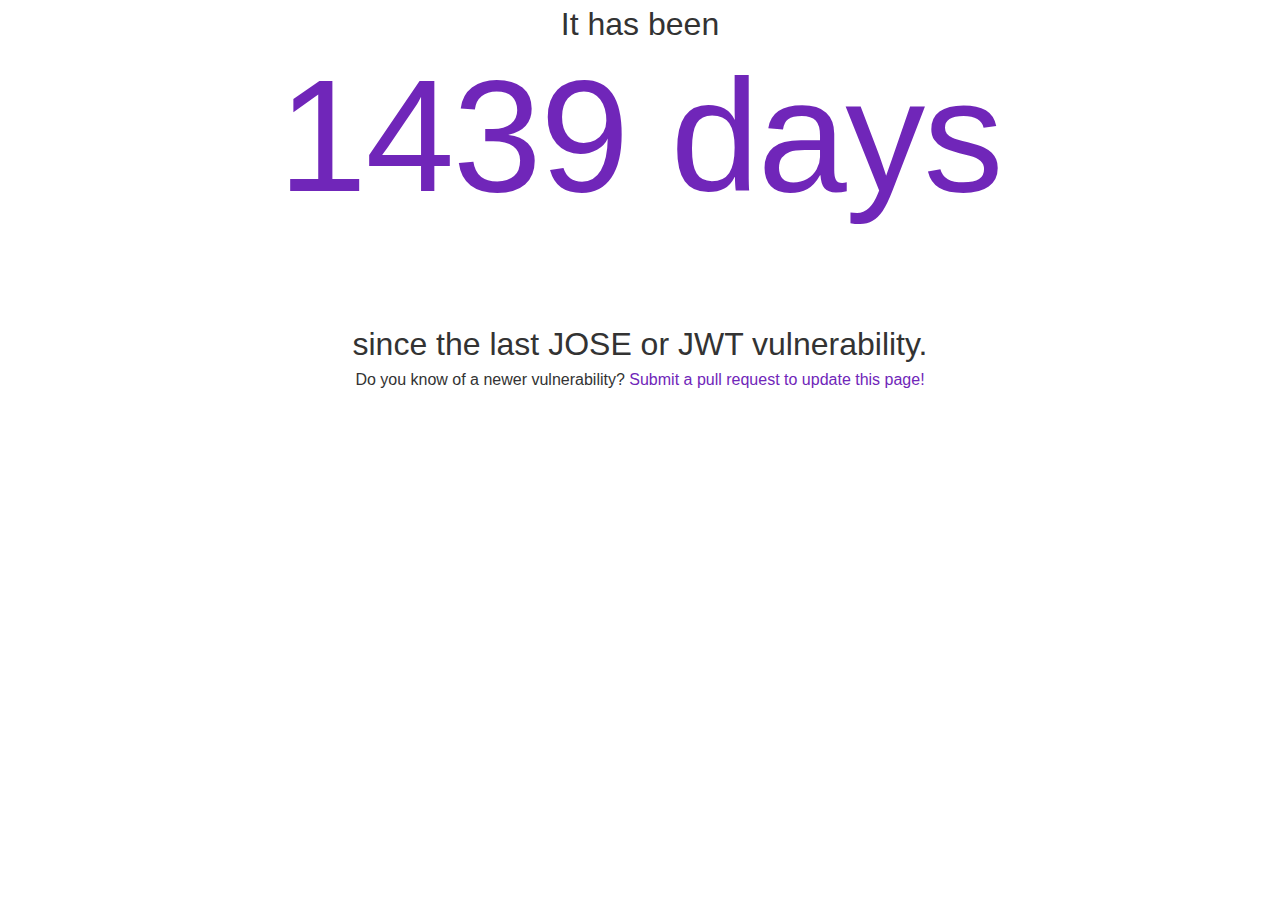
==== index.html @ fc971bac "publish: initial site design" ====
<!DOCTYPE html><html lang="en"><head><meta charSet="utf-8"/><meta http-equiv="x-ua-compatible" content="ie=edge"/><meta name="viewport" content="width=device-width, initial-scale=1, shrink-to-fit=no"/><meta name="generator" content="Gatsby 5.0.0"/><meta name="description" content="JOSE and JWT Vulnerability Tracker" data-gatsby-head="true"/><meta property="og:title" content="JWTF" data-gatsby-head="true"/><meta property="og:description" content="JOSE and JWT Vulnerability Tracker" data-gatsby-head="true"/><meta property="og:type" content="website" data-gatsby-head="true"/><meta name="twitter:card" content="summary" data-gatsby-head="true"/><meta name="twitter:creator" content="@bspk" data-gatsby-head="true"/><meta name="twitter:title" content="JWTF" data-gatsby-head="true"/><meta name="twitter:description" content="JOSE and JWT Vulnerability Tracker" data-gatsby-head="true"/><style data-href="/styles.3d28201ef94256a9821e.css" data-identity="gatsby-global-css">:root{--border-radius:4px;--color-text:#333;--color-primary:#7026b9;--color-code-bg:#fff4db;--color-code:#8a6534;--font-sans:-apple-system,BlinkMacSystemFont,"Segoe UI",Helvetica,Arial,sans-serif,"Apple Color Emoji","Segoe UI Emoji";--font-mono:SFMono-Regular,Menlo,Monaco,Consolas,"Liberation Mono","Courier New",monospace;--font-lg:18px;--font-md:16px;--font-sm:14px;--font-sx:12px;--line-height-loose:1.75;--line-height-normal:1.5;--line-height-dense:1.1;--space-1:4px;--space-2:8px;--space-3:16px;--space-4:24px;--space-5:32px;--space-6:64px;--size-content:54rem;--size-gutter:var(--space-5);--size-gap:var(--space-6)}html{-webkit-text-size-adjust:100%;box-sizing:border-box;font:sans-serif;font-size:2em;line-height:var(--line-height-normal);overflow-y:scroll}body{-moz-osx-font-smoothing:grayscale;-webkit-font-smoothing:antialiased;word-wrap:break-word;color:var(--color-text);font-family:sans-serif;font-family:var(--font-sans);font-weight:400;margin:0}a{background-color:transparent;color:var(--color-primary);font-weight:500;text-decoration:none;text-decoration-thickness:1.5px;text-underline-offset:2px}a:active,a:hover{outline-width:0;text-decoration:underline}abbr[title]{border-bottom:1px dotted rgba(0,0,0,.5);cursor:help;text-decoration:none}b,strong{font-weight:inherit;font-weight:bolder}dfn{font-style:italic}h1{font-size:5em;letter-spacing:-.01em;line-height:var(--line-height-dense);margin:0 0 3rem;padding:0}h1>b{color:var(--color-primary)}img{border-style:none;max-width:100%}code,kbd,pre,samp{font-family:var(--font-mono);font-size:1em;line-height:inherit}hr{background:rgba(0,0,0,.2);border:none;box-sizing:content-box;height:1px;margin-bottom:calc(var(--space-4) - 1px);margin-left:0;margin-right:0;margin-top:0;overflow:visible;padding:0}*,:after,:before{box-sizing:inherit}dd,dl,fieldset,figure,hgroup,img,ol,p,ul{margin:0;margin-bottom:var(--space-4);padding:0}ol,ul{list-style-image:none;list-style-position:outside;margin-left:var(--space-4)}pre{word-wrap:normal;background:rgba(0,0,0,.04);border-radius:var(--border-radius);font-size:.875rem;line-height:var(--line-height-normal);margin-bottom:var(--space-4);margin-left:0;margin-right:0;margin-top:0;overflow:auto;padding:var(--space-4)}b,dt,strong,th{font-weight:700}li{margin-bottom:calc(var(--space-4)/2)}ol li,ul li{padding-left:0}li>ol,li>ul{margin-bottom:calc(var(--space-4)/2);margin-left:var(--space-4);margin-top:calc(var(--space-4)/2)}blockquote :last-child,li :last-child,p :last-child{margin-bottom:0}li>p{margin-bottom:calc(var(--space-4)/2)}p{max-width:680px}code,kbd,samp{font-size:.875rem}abbr,acronym{border-bottom:1px dotted rgba(0,0,0,.5);cursor:help}code,tt{background-color:var(--color-code-bg);border-radius:var(--border-radius);color:var(--color-code);font-family:var(--font-mono);padding-bottom:.25em;padding-top:.25em;word-break:normal}pre code{background:none}code:after,code:before,tt:after,tt:before{content:"\00a0";letter-spacing:-.2em}pre code:after,pre code:before,pre tt:after,pre tt:before{content:none}main{text-align:center;width:100%}footer{font-size:.5em}.index-module--list--fb407{--w:280px;--n:2;display:grid;gap:var(--size-gap);grid-template-columns:repeat(auto-fit,minmax(max(var(--w),100%/(var(--n) + 1) + .1%),1fr));margin:0;margin-bottom:var(--size-gap);margin-top:var(--size-gap)}.index-module--listItem--06e6d{margin:0}.index-module--listItem--06e6d::marker{color:#e95800}.index-module--listItem--06e6d:nth-child(2)::marker{color:#159bf3}.index-module--listItem--06e6d:nth-child(3)::marker{color:#8eb814}.index-module--listItem--06e6d:nth-child(4)::marker{color:#639}.index-module--listItemLink--02c9e{color:var(--color-primary);font-weight:700}.index-module--listItemDescription--f3875{color:var(--color-text);margin-bottom:0;margin-top:var(--space-1)}.index-module--textCenter--4ece3{text-align:center}.index-module--intro--0b876{line-height:var(--line-height-loose);max-width:none}</style><title data-gatsby-head="true">JWTF | JWTF</title><style>.gatsby-image-wrapper{position:relative;overflow:hidden}.gatsby-image-wrapper picture.object-fit-polyfill{position:static!important}.gatsby-image-wrapper img{bottom:0;height:100%;left:0;margin:0;max-width:none;padding:0;position:absolute;right:0;top:0;width:100%;object-fit:cover}.gatsby-image-wrapper [data-main-image]{opacity:0;transform:translateZ(0);transition:opacity .25s linear;will-change:opacity}.gatsby-image-wrapper-constrained{display:inline-block;vertical-align:top}</style><noscript><style>.gatsby-image-wrapper noscript [data-main-image]{opacity:1!important}.gatsby-image-wrapper [data-placeholder-image]{opacity:0!important}</style></noscript><script type="module">const e="undefined"!=typeof HTMLImageElement&&"loading"in HTMLImageElement.prototype;e&&document.body.addEventListener("load",(function(e){const t=e.target;if(void 0===t.dataset.mainImage)return;if(void 0===t.dataset.gatsbyImageSsr)return;let a=null,n=t;for(;null===a&&n;)void 0!==n.parentNode.dataset.gatsbyImageWrapper&&(a=n.parentNode),n=n.parentNode;const o=a.querySelector("[data-placeholder-image]"),r=new Image;r.src=t.currentSrc,r.decode().catch((()=>{})).then((()=>{t.style.opacity=1,o&&(o.style.opacity=0,o.style.transition="opacity 500ms linear")}))}),!0);</script><link rel="icon" href="/favicon-32x32.png?v=798b568ce4899fe67f5f72cda1d46d9b" type="image/png"/><link rel="manifest" href="/manifest.webmanifest" crossorigin="anonymous"/><link rel="apple-touch-icon" sizes="48x48" href="/icons/icon-48x48.png?v=798b568ce4899fe67f5f72cda1d46d9b"/><link rel="apple-touch-icon" sizes="72x72" href="/icons/icon-72x72.png?v=798b568ce4899fe67f5f72cda1d46d9b"/><link rel="apple-touch-icon" sizes="96x96" href="/icons/icon-96x96.png?v=798b568ce4899fe67f5f72cda1d46d9b"/><link rel="apple-touch-icon" sizes="144x144" href="/icons/icon-144x144.png?v=798b568ce4899fe67f5f72cda1d46d9b"/><link rel="apple-touch-icon" sizes="192x192" href="/icons/icon-192x192.png?v=798b568ce4899fe67f5f72cda1d46d9b"/><link rel="apple-touch-icon" sizes="256x256" href="/icons/icon-256x256.png?v=798b568ce4899fe67f5f72cda1d46d9b"/><link rel="apple-touch-icon" sizes="384x384" href="/icons/icon-384x384.png?v=798b568ce4899fe67f5f72cda1d46d9b"/><link rel="apple-touch-icon" sizes="512x512" href="/icons/icon-512x512.png?v=798b568ce4899fe67f5f72cda1d46d9b"/></head><body><div id="___gatsby"><div style="outline:none" tabindex="-1" id="gatsby-focus-wrapper"><div><main><div>It has been<h1><a href="https://cve.mitre.org/cgi-bin/cvename.cgi?name=CVE-2022-36083">92<!-- --> days</a></h1>since the last JOSE or JWT vulnerability.</div><footer>Do you know of a newer vulnerability? <a href="https://github.com/bspk/jwtf">Submit a pull request to update this page!</a></footer></main></div></div><div id="gatsby-announcer" style="position:absolute;top:0;width:1px;height:1px;padding:0;overflow:hidden;clip:rect(0, 0, 0, 0);white-space:nowrap;border:0" aria-live="assertive" aria-atomic="true"></div></div><script id="gatsby-script-loader">/*<![CDATA[*/window.pagePath="/";/*]]>*/</script><!-- slice-start id="_gatsby-scripts-1" -->
          <script
            id="gatsby-chunk-mapping"
          >
            window.___chunkMapping="{\"app\":[\"/app-825f8f2d4624eb61ed4f.js\"],\"component---src-pages-404-js\":[\"/component---src-pages-404-js-d7439f9150f214bca25e.js\"],\"component---src-pages-index-js\":[\"/component---src-pages-index-js-4de9f01959ca82f17eb3.js\"],\"component---src-templates-using-dsg-js\":[\"/component---src-templates-using-dsg-js-66c285867a51c20766f3.js\"]}";
          </script>
        <script>window.___webpackCompilationHash="38da7d3a2425d41c798c";</script><script src="/webpack-runtime-6686ecbd8ae0d213b3cc.js" async></script><script src="/framework-a4e155cd0476dc1ca208.js" async></script><script src="/app-825f8f2d4624eb61ed4f.js" async></script><!-- slice-end id="_gatsby-scripts-1" --></body></html>
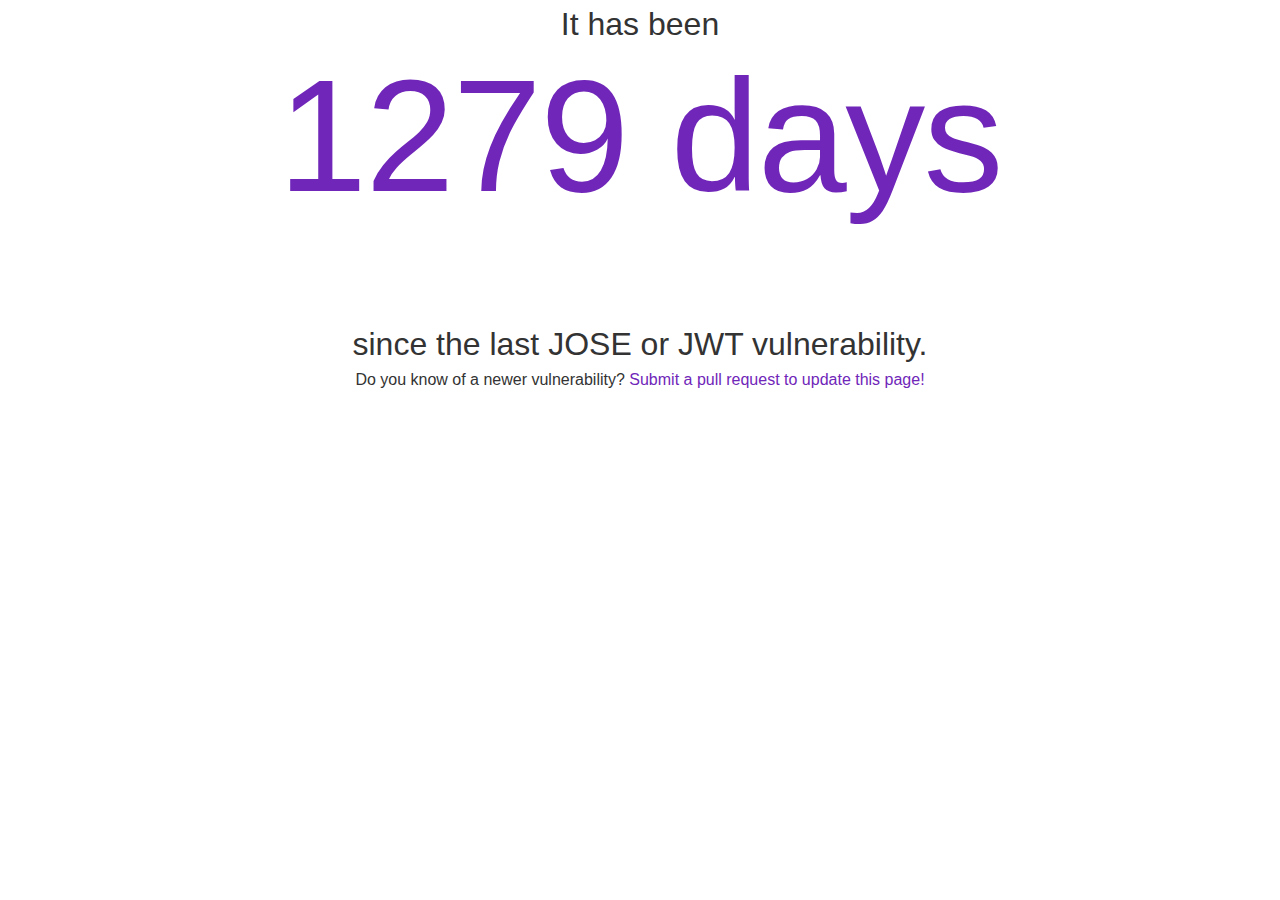
==== commit c649d74c: "publish: Merge pull request #1 from kdenhartog/patch-1" ====
--- a/index.html
+++ b/index.html
@@ -1,7 +1,7 @@
-<!DOCTYPE html><html lang="en"><head><meta charSet="utf-8"/><meta http-equiv="x-ua-compatible" content="ie=edge"/><meta name="viewport" content="width=device-width, initial-scale=1, shrink-to-fit=no"/><meta name="generator" content="Gatsby 5.0.0"/><meta name="description" content="JOSE and JWT Vulnerability Tracker" data-gatsby-head="true"/><meta property="og:title" content="JWTF" data-gatsby-head="true"/><meta property="og:description" content="JOSE and JWT Vulnerability Tracker" data-gatsby-head="true"/><meta property="og:type" content="website" data-gatsby-head="true"/><meta name="twitter:card" content="summary" data-gatsby-head="true"/><meta name="twitter:creator" content="@bspk" data-gatsby-head="true"/><meta name="twitter:title" content="JWTF" data-gatsby-head="true"/><meta name="twitter:description" content="JOSE and JWT Vulnerability Tracker" data-gatsby-head="true"/><style data-href="/styles.3d28201ef94256a9821e.css" data-identity="gatsby-global-css">:root{--border-radius:4px;--color-text:#333;--color-primary:#7026b9;--color-code-bg:#fff4db;--color-code:#8a6534;--font-sans:-apple-system,BlinkMacSystemFont,"Segoe UI",Helvetica,Arial,sans-serif,"Apple Color Emoji","Segoe UI Emoji";--font-mono:SFMono-Regular,Menlo,Monaco,Consolas,"Liberation Mono","Courier New",monospace;--font-lg:18px;--font-md:16px;--font-sm:14px;--font-sx:12px;--line-height-loose:1.75;--line-height-normal:1.5;--line-height-dense:1.1;--space-1:4px;--space-2:8px;--space-3:16px;--space-4:24px;--space-5:32px;--space-6:64px;--size-content:54rem;--size-gutter:var(--space-5);--size-gap:var(--space-6)}html{-webkit-text-size-adjust:100%;box-sizing:border-box;font:sans-serif;font-size:2em;line-height:var(--line-height-normal);overflow-y:scroll}body{-moz-osx-font-smoothing:grayscale;-webkit-font-smoothing:antialiased;word-wrap:break-word;color:var(--color-text);font-family:sans-serif;font-family:var(--font-sans);font-weight:400;margin:0}a{background-color:transparent;color:var(--color-primary);font-weight:500;text-decoration:none;text-decoration-thickness:1.5px;text-underline-offset:2px}a:active,a:hover{outline-width:0;text-decoration:underline}abbr[title]{border-bottom:1px dotted rgba(0,0,0,.5);cursor:help;text-decoration:none}b,strong{font-weight:inherit;font-weight:bolder}dfn{font-style:italic}h1{font-size:5em;letter-spacing:-.01em;line-height:var(--line-height-dense);margin:0 0 3rem;padding:0}h1>b{color:var(--color-primary)}img{border-style:none;max-width:100%}code,kbd,pre,samp{font-family:var(--font-mono);font-size:1em;line-height:inherit}hr{background:rgba(0,0,0,.2);border:none;box-sizing:content-box;height:1px;margin-bottom:calc(var(--space-4) - 1px);margin-left:0;margin-right:0;margin-top:0;overflow:visible;padding:0}*,:after,:before{box-sizing:inherit}dd,dl,fieldset,figure,hgroup,img,ol,p,ul{margin:0;margin-bottom:var(--space-4);padding:0}ol,ul{list-style-image:none;list-style-position:outside;margin-left:var(--space-4)}pre{word-wrap:normal;background:rgba(0,0,0,.04);border-radius:var(--border-radius);font-size:.875rem;line-height:var(--line-height-normal);margin-bottom:var(--space-4);margin-left:0;margin-right:0;margin-top:0;overflow:auto;padding:var(--space-4)}b,dt,strong,th{font-weight:700}li{margin-bottom:calc(var(--space-4)/2)}ol li,ul li{padding-left:0}li>ol,li>ul{margin-bottom:calc(var(--space-4)/2);margin-left:var(--space-4);margin-top:calc(var(--space-4)/2)}blockquote :last-child,li :last-child,p :last-child{margin-bottom:0}li>p{margin-bottom:calc(var(--space-4)/2)}p{max-width:680px}code,kbd,samp{font-size:.875rem}abbr,acronym{border-bottom:1px dotted rgba(0,0,0,.5);cursor:help}code,tt{background-color:var(--color-code-bg);border-radius:var(--border-radius);color:var(--color-code);font-family:var(--font-mono);padding-bottom:.25em;padding-top:.25em;word-break:normal}pre code{background:none}code:after,code:before,tt:after,tt:before{content:"\00a0";letter-spacing:-.2em}pre code:after,pre code:before,pre tt:after,pre tt:before{content:none}main{text-align:center;width:100%}footer{font-size:.5em}.index-module--list--fb407{--w:280px;--n:2;display:grid;gap:var(--size-gap);grid-template-columns:repeat(auto-fit,minmax(max(var(--w),100%/(var(--n) + 1) + .1%),1fr));margin:0;margin-bottom:var(--size-gap);margin-top:var(--size-gap)}.index-module--listItem--06e6d{margin:0}.index-module--listItem--06e6d::marker{color:#e95800}.index-module--listItem--06e6d:nth-child(2)::marker{color:#159bf3}.index-module--listItem--06e6d:nth-child(3)::marker{color:#8eb814}.index-module--listItem--06e6d:nth-child(4)::marker{color:#639}.index-module--listItemLink--02c9e{color:var(--color-primary);font-weight:700}.index-module--listItemDescription--f3875{color:var(--color-text);margin-bottom:0;margin-top:var(--space-1)}.index-module--textCenter--4ece3{text-align:center}.index-module--intro--0b876{line-height:var(--line-height-loose);max-width:none}</style><title data-gatsby-head="true">JWTF | JWTF</title><style>.gatsby-image-wrapper{position:relative;overflow:hidden}.gatsby-image-wrapper picture.object-fit-polyfill{position:static!important}.gatsby-image-wrapper img{bottom:0;height:100%;left:0;margin:0;max-width:none;padding:0;position:absolute;right:0;top:0;width:100%;object-fit:cover}.gatsby-image-wrapper [data-main-image]{opacity:0;transform:translateZ(0);transition:opacity .25s linear;will-change:opacity}.gatsby-image-wrapper-constrained{display:inline-block;vertical-align:top}</style><noscript><style>.gatsby-image-wrapper noscript [data-main-image]{opacity:1!important}.gatsby-image-wrapper [data-placeholder-image]{opacity:0!important}</style></noscript><script type="module">const e="undefined"!=typeof HTMLImageElement&&"loading"in HTMLImageElement.prototype;e&&document.body.addEventListener("load",(function(e){const t=e.target;if(void 0===t.dataset.mainImage)return;if(void 0===t.dataset.gatsbyImageSsr)return;let a=null,n=t;for(;null===a&&n;)void 0!==n.parentNode.dataset.gatsbyImageWrapper&&(a=n.parentNode),n=n.parentNode;const o=a.querySelector("[data-placeholder-image]"),r=new Image;r.src=t.currentSrc,r.decode().catch((()=>{})).then((()=>{t.style.opacity=1,o&&(o.style.opacity=0,o.style.transition="opacity 500ms linear")}))}),!0);</script><link rel="icon" href="/favicon-32x32.png?v=798b568ce4899fe67f5f72cda1d46d9b" type="image/png"/><link rel="manifest" href="/manifest.webmanifest" crossorigin="anonymous"/><link rel="apple-touch-icon" sizes="48x48" href="/icons/icon-48x48.png?v=798b568ce4899fe67f5f72cda1d46d9b"/><link rel="apple-touch-icon" sizes="72x72" href="/icons/icon-72x72.png?v=798b568ce4899fe67f5f72cda1d46d9b"/><link rel="apple-touch-icon" sizes="96x96" href="/icons/icon-96x96.png?v=798b568ce4899fe67f5f72cda1d46d9b"/><link rel="apple-touch-icon" sizes="144x144" href="/icons/icon-144x144.png?v=798b568ce4899fe67f5f72cda1d46d9b"/><link rel="apple-touch-icon" sizes="192x192" href="/icons/icon-192x192.png?v=798b568ce4899fe67f5f72cda1d46d9b"/><link rel="apple-touch-icon" sizes="256x256" href="/icons/icon-256x256.png?v=798b568ce4899fe67f5f72cda1d46d9b"/><link rel="apple-touch-icon" sizes="384x384" href="/icons/icon-384x384.png?v=798b568ce4899fe67f5f72cda1d46d9b"/><link rel="apple-touch-icon" sizes="512x512" href="/icons/icon-512x512.png?v=798b568ce4899fe67f5f72cda1d46d9b"/></head><body><div id="___gatsby"><div style="outline:none" tabindex="-1" id="gatsby-focus-wrapper"><div><main><div>It has been<h1><a href="https://cve.mitre.org/cgi-bin/cvename.cgi?name=CVE-2022-36083">92<!-- --> days</a></h1>since the last JOSE or JWT vulnerability.</div><footer>Do you know of a newer vulnerability? <a href="https://github.com/bspk/jwtf">Submit a pull request to update this page!</a></footer></main></div></div><div id="gatsby-announcer" style="position:absolute;top:0;width:1px;height:1px;padding:0;overflow:hidden;clip:rect(0, 0, 0, 0);white-space:nowrap;border:0" aria-live="assertive" aria-atomic="true"></div></div><script id="gatsby-script-loader">/*<![CDATA[*/window.pagePath="/";/*]]>*/</script><!-- slice-start id="_gatsby-scripts-1" -->
+<!DOCTYPE html><html lang="en"><head><meta charSet="utf-8"/><meta http-equiv="x-ua-compatible" content="ie=edge"/><meta name="viewport" content="width=device-width, initial-scale=1, shrink-to-fit=no"/><meta name="generator" content="Gatsby 5.0.0"/><meta name="description" content="JOSE and JWT Vulnerability Tracker" data-gatsby-head="true"/><meta property="og:title" content="JWTF" data-gatsby-head="true"/><meta property="og:description" content="JOSE and JWT Vulnerability Tracker" data-gatsby-head="true"/><meta property="og:type" content="website" data-gatsby-head="true"/><meta name="twitter:card" content="summary" data-gatsby-head="true"/><meta name="twitter:creator" content="@bspk" data-gatsby-head="true"/><meta name="twitter:title" content="JWTF" data-gatsby-head="true"/><meta name="twitter:description" content="JOSE and JWT Vulnerability Tracker" data-gatsby-head="true"/><style data-href="/styles.3d28201ef94256a9821e.css" data-identity="gatsby-global-css">:root{--border-radius:4px;--color-text:#333;--color-primary:#7026b9;--color-code-bg:#fff4db;--color-code:#8a6534;--font-sans:-apple-system,BlinkMacSystemFont,"Segoe UI",Helvetica,Arial,sans-serif,"Apple Color Emoji","Segoe UI Emoji";--font-mono:SFMono-Regular,Menlo,Monaco,Consolas,"Liberation Mono","Courier New",monospace;--font-lg:18px;--font-md:16px;--font-sm:14px;--font-sx:12px;--line-height-loose:1.75;--line-height-normal:1.5;--line-height-dense:1.1;--space-1:4px;--space-2:8px;--space-3:16px;--space-4:24px;--space-5:32px;--space-6:64px;--size-content:54rem;--size-gutter:var(--space-5);--size-gap:var(--space-6)}html{-webkit-text-size-adjust:100%;box-sizing:border-box;font:sans-serif;font-size:2em;line-height:var(--line-height-normal);overflow-y:scroll}body{-moz-osx-font-smoothing:grayscale;-webkit-font-smoothing:antialiased;word-wrap:break-word;color:var(--color-text);font-family:sans-serif;font-family:var(--font-sans);font-weight:400;margin:0}a{background-color:transparent;color:var(--color-primary);font-weight:500;text-decoration:none;text-decoration-thickness:1.5px;text-underline-offset:2px}a:active,a:hover{outline-width:0;text-decoration:underline}abbr[title]{border-bottom:1px dotted rgba(0,0,0,.5);cursor:help;text-decoration:none}b,strong{font-weight:inherit;font-weight:bolder}dfn{font-style:italic}h1{font-size:5em;letter-spacing:-.01em;line-height:var(--line-height-dense);margin:0 0 3rem;padding:0}h1>b{color:var(--color-primary)}img{border-style:none;max-width:100%}code,kbd,pre,samp{font-family:var(--font-mono);font-size:1em;line-height:inherit}hr{background:rgba(0,0,0,.2);border:none;box-sizing:content-box;height:1px;margin-bottom:calc(var(--space-4) - 1px);margin-left:0;margin-right:0;margin-top:0;overflow:visible;padding:0}*,:after,:before{box-sizing:inherit}dd,dl,fieldset,figure,hgroup,img,ol,p,ul{margin:0;margin-bottom:var(--space-4);padding:0}ol,ul{list-style-image:none;list-style-position:outside;margin-left:var(--space-4)}pre{word-wrap:normal;background:rgba(0,0,0,.04);border-radius:var(--border-radius);font-size:.875rem;line-height:var(--line-height-normal);margin-bottom:var(--space-4);margin-left:0;margin-right:0;margin-top:0;overflow:auto;padding:var(--space-4)}b,dt,strong,th{font-weight:700}li{margin-bottom:calc(var(--space-4)/2)}ol li,ul li{padding-left:0}li>ol,li>ul{margin-bottom:calc(var(--space-4)/2);margin-left:var(--space-4);margin-top:calc(var(--space-4)/2)}blockquote :last-child,li :last-child,p :last-child{margin-bottom:0}li>p{margin-bottom:calc(var(--space-4)/2)}p{max-width:680px}code,kbd,samp{font-size:.875rem}abbr,acronym{border-bottom:1px dotted rgba(0,0,0,.5);cursor:help}code,tt{background-color:var(--color-code-bg);border-radius:var(--border-radius);color:var(--color-code);font-family:var(--font-mono);padding-bottom:.25em;padding-top:.25em;word-break:normal}pre code{background:none}code:after,code:before,tt:after,tt:before{content:"\00a0";letter-spacing:-.2em}pre code:after,pre code:before,pre tt:after,pre tt:before{content:none}main{text-align:center;width:100%}footer{font-size:.5em}.index-module--list--fb407{--w:280px;--n:2;display:grid;gap:var(--size-gap);grid-template-columns:repeat(auto-fit,minmax(max(var(--w),100%/(var(--n) + 1) + .1%),1fr));margin:0;margin-bottom:var(--size-gap);margin-top:var(--size-gap)}.index-module--listItem--06e6d{margin:0}.index-module--listItem--06e6d::marker{color:#e95800}.index-module--listItem--06e6d:nth-child(2)::marker{color:#159bf3}.index-module--listItem--06e6d:nth-child(3)::marker{color:#8eb814}.index-module--listItem--06e6d:nth-child(4)::marker{color:#639}.index-module--listItemLink--02c9e{color:var(--color-primary);font-weight:700}.index-module--listItemDescription--f3875{color:var(--color-text);margin-bottom:0;margin-top:var(--space-1)}.index-module--textCenter--4ece3{text-align:center}.index-module--intro--0b876{line-height:var(--line-height-loose);max-width:none}</style><title data-gatsby-head="true">JWTF | JWTF</title><style>.gatsby-image-wrapper{position:relative;overflow:hidden}.gatsby-image-wrapper picture.object-fit-polyfill{position:static!important}.gatsby-image-wrapper img{bottom:0;height:100%;left:0;margin:0;max-width:none;padding:0;position:absolute;right:0;top:0;width:100%;object-fit:cover}.gatsby-image-wrapper [data-main-image]{opacity:0;transform:translateZ(0);transition:opacity .25s linear;will-change:opacity}.gatsby-image-wrapper-constrained{display:inline-block;vertical-align:top}</style><noscript><style>.gatsby-image-wrapper noscript [data-main-image]{opacity:1!important}.gatsby-image-wrapper [data-placeholder-image]{opacity:0!important}</style></noscript><script type="module">const e="undefined"!=typeof HTMLImageElement&&"loading"in HTMLImageElement.prototype;e&&document.body.addEventListener("load",(function(e){const t=e.target;if(void 0===t.dataset.mainImage)return;if(void 0===t.dataset.gatsbyImageSsr)return;let a=null,n=t;for(;null===a&&n;)void 0!==n.parentNode.dataset.gatsbyImageWrapper&&(a=n.parentNode),n=n.parentNode;const o=a.querySelector("[data-placeholder-image]"),r=new Image;r.src=t.currentSrc,r.decode().catch((()=>{})).then((()=>{t.style.opacity=1,o&&(o.style.opacity=0,o.style.transition="opacity 500ms linear")}))}),!0);</script><link rel="icon" href="/favicon-32x32.png?v=798b568ce4899fe67f5f72cda1d46d9b" type="image/png"/><link rel="manifest" href="/manifest.webmanifest" crossorigin="anonymous"/><link rel="apple-touch-icon" sizes="48x48" href="/icons/icon-48x48.png?v=798b568ce4899fe67f5f72cda1d46d9b"/><link rel="apple-touch-icon" sizes="72x72" href="/icons/icon-72x72.png?v=798b568ce4899fe67f5f72cda1d46d9b"/><link rel="apple-touch-icon" sizes="96x96" href="/icons/icon-96x96.png?v=798b568ce4899fe67f5f72cda1d46d9b"/><link rel="apple-touch-icon" sizes="144x144" href="/icons/icon-144x144.png?v=798b568ce4899fe67f5f72cda1d46d9b"/><link rel="apple-touch-icon" sizes="192x192" href="/icons/icon-192x192.png?v=798b568ce4899fe67f5f72cda1d46d9b"/><link rel="apple-touch-icon" sizes="256x256" href="/icons/icon-256x256.png?v=798b568ce4899fe67f5f72cda1d46d9b"/><link rel="apple-touch-icon" sizes="384x384" href="/icons/icon-384x384.png?v=798b568ce4899fe67f5f72cda1d46d9b"/><link rel="apple-touch-icon" sizes="512x512" href="/icons/icon-512x512.png?v=798b568ce4899fe67f5f72cda1d46d9b"/></head><body><div id="___gatsby"><div style="outline:none" tabindex="-1" id="gatsby-focus-wrapper"><div><main><div>It has been<h1><a href="https://cve.mitre.org/cgi-bin/cvename.cgi?name=2022-23539">-26<!-- --> days</a></h1>since the last JOSE or JWT vulnerability.</div><footer>Do you know of a newer vulnerability? <a href="https://github.com/bspk/jwtf">Submit a pull request to update this page!</a></footer></main></div></div><div id="gatsby-announcer" style="position:absolute;top:0;width:1px;height:1px;padding:0;overflow:hidden;clip:rect(0, 0, 0, 0);white-space:nowrap;border:0" aria-live="assertive" aria-atomic="true"></div></div><script id="gatsby-script-loader">/*<![CDATA[*/window.pagePath="/";/*]]>*/</script><!-- slice-start id="_gatsby-scripts-1" -->
           <script
             id="gatsby-chunk-mapping"
           >
-            window.___chunkMapping="{\"app\":[\"/app-825f8f2d4624eb61ed4f.js\"],\"component---src-pages-404-js\":[\"/component---src-pages-404-js-d7439f9150f214bca25e.js\"],\"component---src-pages-index-js\":[\"/component---src-pages-index-js-4de9f01959ca82f17eb3.js\"],\"component---src-templates-using-dsg-js\":[\"/component---src-templates-using-dsg-js-66c285867a51c20766f3.js\"]}";
+            window.___chunkMapping="{\"app\":[\"/app-81957d3860fcf29fb12d.js\"],\"component---src-pages-404-js\":[\"/component---src-pages-404-js-d7439f9150f214bca25e.js\"],\"component---src-pages-index-js\":[\"/component---src-pages-index-js-8a8a6a7be76ef0b7a04d.js\"],\"component---src-templates-using-dsg-js\":[\"/component---src-templates-using-dsg-js-66c285867a51c20766f3.js\"]}";
           </script>
-        <script>window.___webpackCompilationHash="38da7d3a2425d41c798c";</script><script src="/webpack-runtime-6686ecbd8ae0d213b3cc.js" async></script><script src="/framework-a4e155cd0476dc1ca208.js" async></script><script src="/app-825f8f2d4624eb61ed4f.js" async></script><!-- slice-end id="_gatsby-scripts-1" --></body></html>+        <script>window.___webpackCompilationHash="4b96e46a5499d7b86602";</script><script src="/webpack-runtime-6f2e520d89ea2c9cd0f8.js" async></script><script src="/framework-a4e155cd0476dc1ca208.js" async></script><script src="/app-81957d3860fcf29fb12d.js" async></script><!-- slice-end id="_gatsby-scripts-1" --></body></html>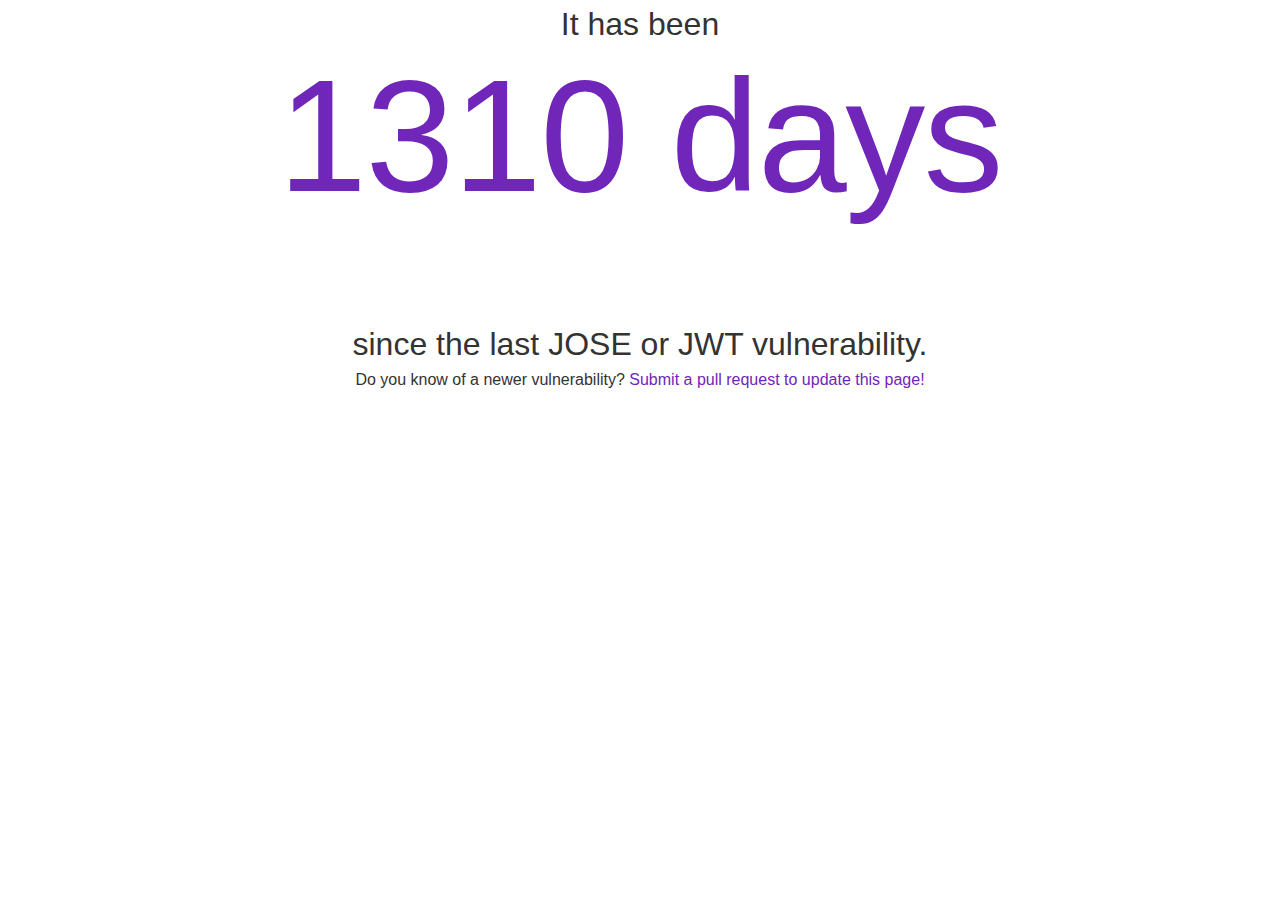
==== commit 0b60c207: "publish: Merge pull request #1 from kdenhartog/patch-1" ====
--- a/index.html
+++ b/index.html
@@ -1,7 +1,7 @@
-<!DOCTYPE html><html lang="en"><head><meta charSet="utf-8"/><meta http-equiv="x-ua-compatible" content="ie=edge"/><meta name="viewport" content="width=device-width, initial-scale=1, shrink-to-fit=no"/><meta name="generator" content="Gatsby 5.0.0"/><meta name="description" content="JOSE and JWT Vulnerability Tracker" data-gatsby-head="true"/><meta property="og:title" content="JWTF" data-gatsby-head="true"/><meta property="og:description" content="JOSE and JWT Vulnerability Tracker" data-gatsby-head="true"/><meta property="og:type" content="website" data-gatsby-head="true"/><meta name="twitter:card" content="summary" data-gatsby-head="true"/><meta name="twitter:creator" content="@bspk" data-gatsby-head="true"/><meta name="twitter:title" content="JWTF" data-gatsby-head="true"/><meta name="twitter:description" content="JOSE and JWT Vulnerability Tracker" data-gatsby-head="true"/><style data-href="/styles.3d28201ef94256a9821e.css" data-identity="gatsby-global-css">:root{--border-radius:4px;--color-text:#333;--color-primary:#7026b9;--color-code-bg:#fff4db;--color-code:#8a6534;--font-sans:-apple-system,BlinkMacSystemFont,"Segoe UI",Helvetica,Arial,sans-serif,"Apple Color Emoji","Segoe UI Emoji";--font-mono:SFMono-Regular,Menlo,Monaco,Consolas,"Liberation Mono","Courier New",monospace;--font-lg:18px;--font-md:16px;--font-sm:14px;--font-sx:12px;--line-height-loose:1.75;--line-height-normal:1.5;--line-height-dense:1.1;--space-1:4px;--space-2:8px;--space-3:16px;--space-4:24px;--space-5:32px;--space-6:64px;--size-content:54rem;--size-gutter:var(--space-5);--size-gap:var(--space-6)}html{-webkit-text-size-adjust:100%;box-sizing:border-box;font:sans-serif;font-size:2em;line-height:var(--line-height-normal);overflow-y:scroll}body{-moz-osx-font-smoothing:grayscale;-webkit-font-smoothing:antialiased;word-wrap:break-word;color:var(--color-text);font-family:sans-serif;font-family:var(--font-sans);font-weight:400;margin:0}a{background-color:transparent;color:var(--color-primary);font-weight:500;text-decoration:none;text-decoration-thickness:1.5px;text-underline-offset:2px}a:active,a:hover{outline-width:0;text-decoration:underline}abbr[title]{border-bottom:1px dotted rgba(0,0,0,.5);cursor:help;text-decoration:none}b,strong{font-weight:inherit;font-weight:bolder}dfn{font-style:italic}h1{font-size:5em;letter-spacing:-.01em;line-height:var(--line-height-dense);margin:0 0 3rem;padding:0}h1>b{color:var(--color-primary)}img{border-style:none;max-width:100%}code,kbd,pre,samp{font-family:var(--font-mono);font-size:1em;line-height:inherit}hr{background:rgba(0,0,0,.2);border:none;box-sizing:content-box;height:1px;margin-bottom:calc(var(--space-4) - 1px);margin-left:0;margin-right:0;margin-top:0;overflow:visible;padding:0}*,:after,:before{box-sizing:inherit}dd,dl,fieldset,figure,hgroup,img,ol,p,ul{margin:0;margin-bottom:var(--space-4);padding:0}ol,ul{list-style-image:none;list-style-position:outside;margin-left:var(--space-4)}pre{word-wrap:normal;background:rgba(0,0,0,.04);border-radius:var(--border-radius);font-size:.875rem;line-height:var(--line-height-normal);margin-bottom:var(--space-4);margin-left:0;margin-right:0;margin-top:0;overflow:auto;padding:var(--space-4)}b,dt,strong,th{font-weight:700}li{margin-bottom:calc(var(--space-4)/2)}ol li,ul li{padding-left:0}li>ol,li>ul{margin-bottom:calc(var(--space-4)/2);margin-left:var(--space-4);margin-top:calc(var(--space-4)/2)}blockquote :last-child,li :last-child,p :last-child{margin-bottom:0}li>p{margin-bottom:calc(var(--space-4)/2)}p{max-width:680px}code,kbd,samp{font-size:.875rem}abbr,acronym{border-bottom:1px dotted rgba(0,0,0,.5);cursor:help}code,tt{background-color:var(--color-code-bg);border-radius:var(--border-radius);color:var(--color-code);font-family:var(--font-mono);padding-bottom:.25em;padding-top:.25em;word-break:normal}pre code{background:none}code:after,code:before,tt:after,tt:before{content:"\00a0";letter-spacing:-.2em}pre code:after,pre code:before,pre tt:after,pre tt:before{content:none}main{text-align:center;width:100%}footer{font-size:.5em}.index-module--list--fb407{--w:280px;--n:2;display:grid;gap:var(--size-gap);grid-template-columns:repeat(auto-fit,minmax(max(var(--w),100%/(var(--n) + 1) + .1%),1fr));margin:0;margin-bottom:var(--size-gap);margin-top:var(--size-gap)}.index-module--listItem--06e6d{margin:0}.index-module--listItem--06e6d::marker{color:#e95800}.index-module--listItem--06e6d:nth-child(2)::marker{color:#159bf3}.index-module--listItem--06e6d:nth-child(3)::marker{color:#8eb814}.index-module--listItem--06e6d:nth-child(4)::marker{color:#639}.index-module--listItemLink--02c9e{color:var(--color-primary);font-weight:700}.index-module--listItemDescription--f3875{color:var(--color-text);margin-bottom:0;margin-top:var(--space-1)}.index-module--textCenter--4ece3{text-align:center}.index-module--intro--0b876{line-height:var(--line-height-loose);max-width:none}</style><title data-gatsby-head="true">JWTF | JWTF</title><style>.gatsby-image-wrapper{position:relative;overflow:hidden}.gatsby-image-wrapper picture.object-fit-polyfill{position:static!important}.gatsby-image-wrapper img{bottom:0;height:100%;left:0;margin:0;max-width:none;padding:0;position:absolute;right:0;top:0;width:100%;object-fit:cover}.gatsby-image-wrapper [data-main-image]{opacity:0;transform:translateZ(0);transition:opacity .25s linear;will-change:opacity}.gatsby-image-wrapper-constrained{display:inline-block;vertical-align:top}</style><noscript><style>.gatsby-image-wrapper noscript [data-main-image]{opacity:1!important}.gatsby-image-wrapper [data-placeholder-image]{opacity:0!important}</style></noscript><script type="module">const e="undefined"!=typeof HTMLImageElement&&"loading"in HTMLImageElement.prototype;e&&document.body.addEventListener("load",(function(e){const t=e.target;if(void 0===t.dataset.mainImage)return;if(void 0===t.dataset.gatsbyImageSsr)return;let a=null,n=t;for(;null===a&&n;)void 0!==n.parentNode.dataset.gatsbyImageWrapper&&(a=n.parentNode),n=n.parentNode;const o=a.querySelector("[data-placeholder-image]"),r=new Image;r.src=t.currentSrc,r.decode().catch((()=>{})).then((()=>{t.style.opacity=1,o&&(o.style.opacity=0,o.style.transition="opacity 500ms linear")}))}),!0);</script><link rel="icon" href="/favicon-32x32.png?v=798b568ce4899fe67f5f72cda1d46d9b" type="image/png"/><link rel="manifest" href="/manifest.webmanifest" crossorigin="anonymous"/><link rel="apple-touch-icon" sizes="48x48" href="/icons/icon-48x48.png?v=798b568ce4899fe67f5f72cda1d46d9b"/><link rel="apple-touch-icon" sizes="72x72" href="/icons/icon-72x72.png?v=798b568ce4899fe67f5f72cda1d46d9b"/><link rel="apple-touch-icon" sizes="96x96" href="/icons/icon-96x96.png?v=798b568ce4899fe67f5f72cda1d46d9b"/><link rel="apple-touch-icon" sizes="144x144" href="/icons/icon-144x144.png?v=798b568ce4899fe67f5f72cda1d46d9b"/><link rel="apple-touch-icon" sizes="192x192" href="/icons/icon-192x192.png?v=798b568ce4899fe67f5f72cda1d46d9b"/><link rel="apple-touch-icon" sizes="256x256" href="/icons/icon-256x256.png?v=798b568ce4899fe67f5f72cda1d46d9b"/><link rel="apple-touch-icon" sizes="384x384" href="/icons/icon-384x384.png?v=798b568ce4899fe67f5f72cda1d46d9b"/><link rel="apple-touch-icon" sizes="512x512" href="/icons/icon-512x512.png?v=798b568ce4899fe67f5f72cda1d46d9b"/></head><body><div id="___gatsby"><div style="outline:none" tabindex="-1" id="gatsby-focus-wrapper"><div><main><div>It has been<h1><a href="https://cve.mitre.org/cgi-bin/cvename.cgi?name=2022-23539">-26<!-- --> days</a></h1>since the last JOSE or JWT vulnerability.</div><footer>Do you know of a newer vulnerability? <a href="https://github.com/bspk/jwtf">Submit a pull request to update this page!</a></footer></main></div></div><div id="gatsby-announcer" style="position:absolute;top:0;width:1px;height:1px;padding:0;overflow:hidden;clip:rect(0, 0, 0, 0);white-space:nowrap;border:0" aria-live="assertive" aria-atomic="true"></div></div><script id="gatsby-script-loader">/*<![CDATA[*/window.pagePath="/";/*]]>*/</script><!-- slice-start id="_gatsby-scripts-1" -->
+<!DOCTYPE html><html lang="en"><head><meta charSet="utf-8"/><meta http-equiv="x-ua-compatible" content="ie=edge"/><meta name="viewport" content="width=device-width, initial-scale=1, shrink-to-fit=no"/><meta name="generator" content="Gatsby 5.0.0"/><meta name="description" content="JOSE and JWT Vulnerability Tracker" data-gatsby-head="true"/><meta property="og:title" content="JWTF" data-gatsby-head="true"/><meta property="og:description" content="JOSE and JWT Vulnerability Tracker" data-gatsby-head="true"/><meta property="og:type" content="website" data-gatsby-head="true"/><meta name="twitter:card" content="summary" data-gatsby-head="true"/><meta name="twitter:creator" content="@bspk" data-gatsby-head="true"/><meta name="twitter:title" content="JWTF" data-gatsby-head="true"/><meta name="twitter:description" content="JOSE and JWT Vulnerability Tracker" data-gatsby-head="true"/><style data-href="/styles.3d28201ef94256a9821e.css" data-identity="gatsby-global-css">:root{--border-radius:4px;--color-text:#333;--color-primary:#7026b9;--color-code-bg:#fff4db;--color-code:#8a6534;--font-sans:-apple-system,BlinkMacSystemFont,"Segoe UI",Helvetica,Arial,sans-serif,"Apple Color Emoji","Segoe UI Emoji";--font-mono:SFMono-Regular,Menlo,Monaco,Consolas,"Liberation Mono","Courier New",monospace;--font-lg:18px;--font-md:16px;--font-sm:14px;--font-sx:12px;--line-height-loose:1.75;--line-height-normal:1.5;--line-height-dense:1.1;--space-1:4px;--space-2:8px;--space-3:16px;--space-4:24px;--space-5:32px;--space-6:64px;--size-content:54rem;--size-gutter:var(--space-5);--size-gap:var(--space-6)}html{-webkit-text-size-adjust:100%;box-sizing:border-box;font:sans-serif;font-size:2em;line-height:var(--line-height-normal);overflow-y:scroll}body{-moz-osx-font-smoothing:grayscale;-webkit-font-smoothing:antialiased;word-wrap:break-word;color:var(--color-text);font-family:sans-serif;font-family:var(--font-sans);font-weight:400;margin:0}a{background-color:transparent;color:var(--color-primary);font-weight:500;text-decoration:none;text-decoration-thickness:1.5px;text-underline-offset:2px}a:active,a:hover{outline-width:0;text-decoration:underline}abbr[title]{border-bottom:1px dotted rgba(0,0,0,.5);cursor:help;text-decoration:none}b,strong{font-weight:inherit;font-weight:bolder}dfn{font-style:italic}h1{font-size:5em;letter-spacing:-.01em;line-height:var(--line-height-dense);margin:0 0 3rem;padding:0}h1>b{color:var(--color-primary)}img{border-style:none;max-width:100%}code,kbd,pre,samp{font-family:var(--font-mono);font-size:1em;line-height:inherit}hr{background:rgba(0,0,0,.2);border:none;box-sizing:content-box;height:1px;margin-bottom:calc(var(--space-4) - 1px);margin-left:0;margin-right:0;margin-top:0;overflow:visible;padding:0}*,:after,:before{box-sizing:inherit}dd,dl,fieldset,figure,hgroup,img,ol,p,ul{margin:0;margin-bottom:var(--space-4);padding:0}ol,ul{list-style-image:none;list-style-position:outside;margin-left:var(--space-4)}pre{word-wrap:normal;background:rgba(0,0,0,.04);border-radius:var(--border-radius);font-size:.875rem;line-height:var(--line-height-normal);margin-bottom:var(--space-4);margin-left:0;margin-right:0;margin-top:0;overflow:auto;padding:var(--space-4)}b,dt,strong,th{font-weight:700}li{margin-bottom:calc(var(--space-4)/2)}ol li,ul li{padding-left:0}li>ol,li>ul{margin-bottom:calc(var(--space-4)/2);margin-left:var(--space-4);margin-top:calc(var(--space-4)/2)}blockquote :last-child,li :last-child,p :last-child{margin-bottom:0}li>p{margin-bottom:calc(var(--space-4)/2)}p{max-width:680px}code,kbd,samp{font-size:.875rem}abbr,acronym{border-bottom:1px dotted rgba(0,0,0,.5);cursor:help}code,tt{background-color:var(--color-code-bg);border-radius:var(--border-radius);color:var(--color-code);font-family:var(--font-mono);padding-bottom:.25em;padding-top:.25em;word-break:normal}pre code{background:none}code:after,code:before,tt:after,tt:before{content:"\00a0";letter-spacing:-.2em}pre code:after,pre code:before,pre tt:after,pre tt:before{content:none}main{text-align:center;width:100%}footer{font-size:.5em}.index-module--list--fb407{--w:280px;--n:2;display:grid;gap:var(--size-gap);grid-template-columns:repeat(auto-fit,minmax(max(var(--w),100%/(var(--n) + 1) + .1%),1fr));margin:0;margin-bottom:var(--size-gap);margin-top:var(--size-gap)}.index-module--listItem--06e6d{margin:0}.index-module--listItem--06e6d::marker{color:#e95800}.index-module--listItem--06e6d:nth-child(2)::marker{color:#159bf3}.index-module--listItem--06e6d:nth-child(3)::marker{color:#8eb814}.index-module--listItem--06e6d:nth-child(4)::marker{color:#639}.index-module--listItemLink--02c9e{color:var(--color-primary);font-weight:700}.index-module--listItemDescription--f3875{color:var(--color-text);margin-bottom:0;margin-top:var(--space-1)}.index-module--textCenter--4ece3{text-align:center}.index-module--intro--0b876{line-height:var(--line-height-loose);max-width:none}</style><title data-gatsby-head="true">JWTF | JWTF</title><style>.gatsby-image-wrapper{position:relative;overflow:hidden}.gatsby-image-wrapper picture.object-fit-polyfill{position:static!important}.gatsby-image-wrapper img{bottom:0;height:100%;left:0;margin:0;max-width:none;padding:0;position:absolute;right:0;top:0;width:100%;object-fit:cover}.gatsby-image-wrapper [data-main-image]{opacity:0;transform:translateZ(0);transition:opacity .25s linear;will-change:opacity}.gatsby-image-wrapper-constrained{display:inline-block;vertical-align:top}</style><noscript><style>.gatsby-image-wrapper noscript [data-main-image]{opacity:1!important}.gatsby-image-wrapper [data-placeholder-image]{opacity:0!important}</style></noscript><script type="module">const e="undefined"!=typeof HTMLImageElement&&"loading"in HTMLImageElement.prototype;e&&document.body.addEventListener("load",(function(e){const t=e.target;if(void 0===t.dataset.mainImage)return;if(void 0===t.dataset.gatsbyImageSsr)return;let a=null,n=t;for(;null===a&&n;)void 0!==n.parentNode.dataset.gatsbyImageWrapper&&(a=n.parentNode),n=n.parentNode;const o=a.querySelector("[data-placeholder-image]"),r=new Image;r.src=t.currentSrc,r.decode().catch((()=>{})).then((()=>{t.style.opacity=1,o&&(o.style.opacity=0,o.style.transition="opacity 500ms linear")}))}),!0);</script><link rel="icon" href="/favicon-32x32.png?v=798b568ce4899fe67f5f72cda1d46d9b" type="image/png"/><link rel="manifest" href="/manifest.webmanifest" crossorigin="anonymous"/><link rel="apple-touch-icon" sizes="48x48" href="/icons/icon-48x48.png?v=798b568ce4899fe67f5f72cda1d46d9b"/><link rel="apple-touch-icon" sizes="72x72" href="/icons/icon-72x72.png?v=798b568ce4899fe67f5f72cda1d46d9b"/><link rel="apple-touch-icon" sizes="96x96" href="/icons/icon-96x96.png?v=798b568ce4899fe67f5f72cda1d46d9b"/><link rel="apple-touch-icon" sizes="144x144" href="/icons/icon-144x144.png?v=798b568ce4899fe67f5f72cda1d46d9b"/><link rel="apple-touch-icon" sizes="192x192" href="/icons/icon-192x192.png?v=798b568ce4899fe67f5f72cda1d46d9b"/><link rel="apple-touch-icon" sizes="256x256" href="/icons/icon-256x256.png?v=798b568ce4899fe67f5f72cda1d46d9b"/><link rel="apple-touch-icon" sizes="384x384" href="/icons/icon-384x384.png?v=798b568ce4899fe67f5f72cda1d46d9b"/><link rel="apple-touch-icon" sizes="512x512" href="/icons/icon-512x512.png?v=798b568ce4899fe67f5f72cda1d46d9b"/></head><body><div id="___gatsby"><div style="outline:none" tabindex="-1" id="gatsby-focus-wrapper"><div><main><div>It has been<h1><a href="https://cve.mitre.org/cgi-bin/cvename.cgi?name=2022-23539">5<!-- --> days</a></h1>since the last JOSE or JWT vulnerability.</div><footer>Do you know of a newer vulnerability? <a href="https://github.com/bspk/jwtf">Submit a pull request to update this page!</a></footer></main></div></div><div id="gatsby-announcer" style="position:absolute;top:0;width:1px;height:1px;padding:0;overflow:hidden;clip:rect(0, 0, 0, 0);white-space:nowrap;border:0" aria-live="assertive" aria-atomic="true"></div></div><script id="gatsby-script-loader">/*<![CDATA[*/window.pagePath="/";/*]]>*/</script><!-- slice-start id="_gatsby-scripts-1" -->
           <script
             id="gatsby-chunk-mapping"
           >
-            window.___chunkMapping="{\"app\":[\"/app-81957d3860fcf29fb12d.js\"],\"component---src-pages-404-js\":[\"/component---src-pages-404-js-d7439f9150f214bca25e.js\"],\"component---src-pages-index-js\":[\"/component---src-pages-index-js-8a8a6a7be76ef0b7a04d.js\"],\"component---src-templates-using-dsg-js\":[\"/component---src-templates-using-dsg-js-66c285867a51c20766f3.js\"]}";
+            window.___chunkMapping="{\"app\":[\"/app-81957d3860fcf29fb12d.js\"],\"component---src-pages-404-js\":[\"/component---src-pages-404-js-d7439f9150f214bca25e.js\"],\"component---src-pages-index-js\":[\"/component---src-pages-index-js-8f9ba7c31f28e4f3639d.js\"],\"component---src-templates-using-dsg-js\":[\"/component---src-templates-using-dsg-js-66c285867a51c20766f3.js\"]}";
           </script>
-        <script>window.___webpackCompilationHash="4b96e46a5499d7b86602";</script><script src="/webpack-runtime-6f2e520d89ea2c9cd0f8.js" async></script><script src="/framework-a4e155cd0476dc1ca208.js" async></script><script src="/app-81957d3860fcf29fb12d.js" async></script><!-- slice-end id="_gatsby-scripts-1" --></body></html>+        <script>window.___webpackCompilationHash="c1f105d61b0563f7a114";</script><script src="/webpack-runtime-3df24b5871d96f1adeee.js" async></script><script src="/framework-a4e155cd0476dc1ca208.js" async></script><script src="/app-81957d3860fcf29fb12d.js" async></script><!-- slice-end id="_gatsby-scripts-1" --></body></html>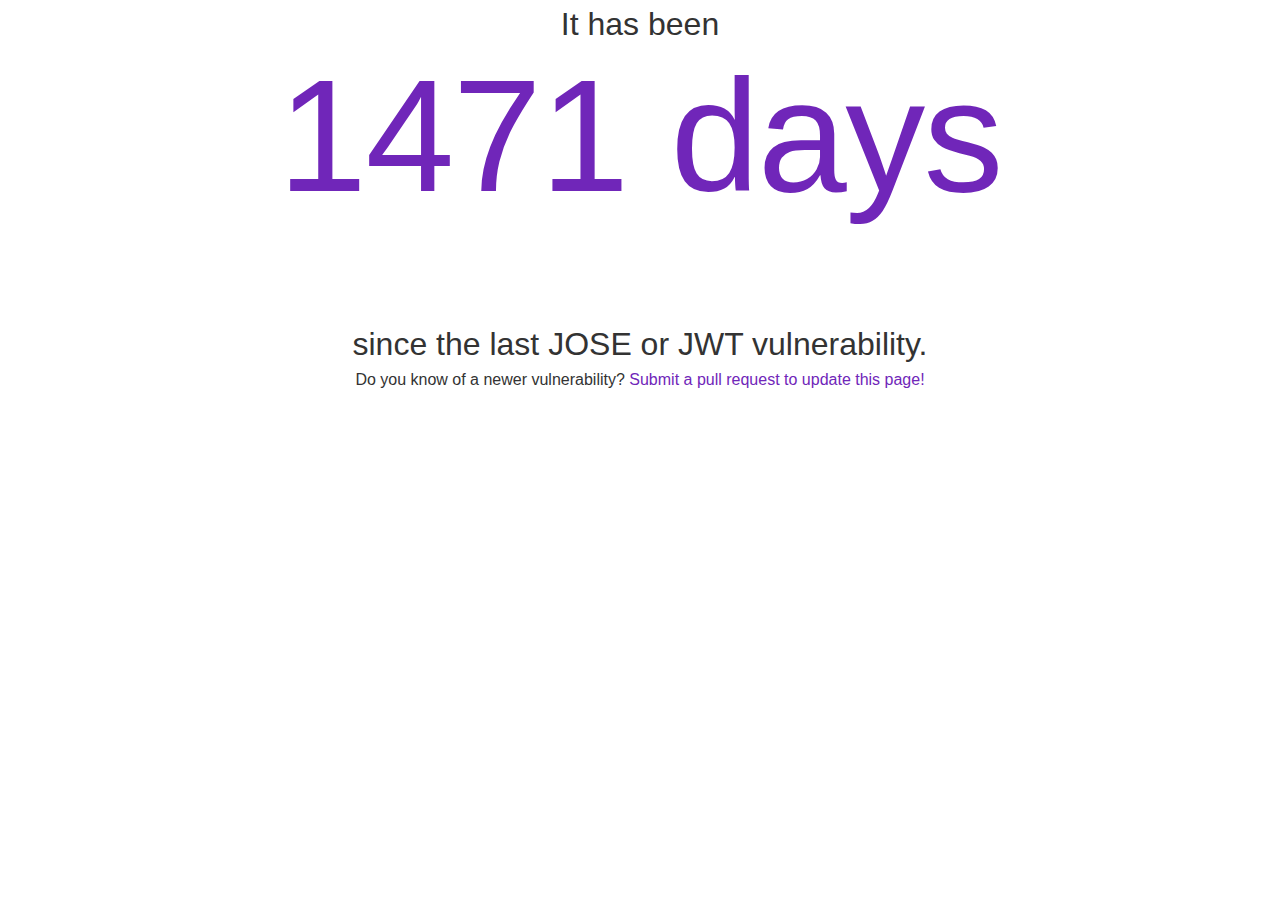
==== commit 57bdb2ea: "publish: zero-index month" ====
--- a/index.html
+++ b/index.html
@@ -1,7 +1,7 @@
-<!DOCTYPE html><html lang="en"><head><meta charSet="utf-8"/><meta http-equiv="x-ua-compatible" content="ie=edge"/><meta name="viewport" content="width=device-width, initial-scale=1, shrink-to-fit=no"/><meta name="generator" content="Gatsby 5.0.0"/><meta name="description" content="JOSE and JWT Vulnerability Tracker" data-gatsby-head="true"/><meta property="og:title" content="JWTF" data-gatsby-head="true"/><meta property="og:description" content="JOSE and JWT Vulnerability Tracker" data-gatsby-head="true"/><meta property="og:type" content="website" data-gatsby-head="true"/><meta name="twitter:card" content="summary" data-gatsby-head="true"/><meta name="twitter:creator" content="@bspk" data-gatsby-head="true"/><meta name="twitter:title" content="JWTF" data-gatsby-head="true"/><meta name="twitter:description" content="JOSE and JWT Vulnerability Tracker" data-gatsby-head="true"/><style data-href="/styles.3d28201ef94256a9821e.css" data-identity="gatsby-global-css">:root{--border-radius:4px;--color-text:#333;--color-primary:#7026b9;--color-code-bg:#fff4db;--color-code:#8a6534;--font-sans:-apple-system,BlinkMacSystemFont,"Segoe UI",Helvetica,Arial,sans-serif,"Apple Color Emoji","Segoe UI Emoji";--font-mono:SFMono-Regular,Menlo,Monaco,Consolas,"Liberation Mono","Courier New",monospace;--font-lg:18px;--font-md:16px;--font-sm:14px;--font-sx:12px;--line-height-loose:1.75;--line-height-normal:1.5;--line-height-dense:1.1;--space-1:4px;--space-2:8px;--space-3:16px;--space-4:24px;--space-5:32px;--space-6:64px;--size-content:54rem;--size-gutter:var(--space-5);--size-gap:var(--space-6)}html{-webkit-text-size-adjust:100%;box-sizing:border-box;font:sans-serif;font-size:2em;line-height:var(--line-height-normal);overflow-y:scroll}body{-moz-osx-font-smoothing:grayscale;-webkit-font-smoothing:antialiased;word-wrap:break-word;color:var(--color-text);font-family:sans-serif;font-family:var(--font-sans);font-weight:400;margin:0}a{background-color:transparent;color:var(--color-primary);font-weight:500;text-decoration:none;text-decoration-thickness:1.5px;text-underline-offset:2px}a:active,a:hover{outline-width:0;text-decoration:underline}abbr[title]{border-bottom:1px dotted rgba(0,0,0,.5);cursor:help;text-decoration:none}b,strong{font-weight:inherit;font-weight:bolder}dfn{font-style:italic}h1{font-size:5em;letter-spacing:-.01em;line-height:var(--line-height-dense);margin:0 0 3rem;padding:0}h1>b{color:var(--color-primary)}img{border-style:none;max-width:100%}code,kbd,pre,samp{font-family:var(--font-mono);font-size:1em;line-height:inherit}hr{background:rgba(0,0,0,.2);border:none;box-sizing:content-box;height:1px;margin-bottom:calc(var(--space-4) - 1px);margin-left:0;margin-right:0;margin-top:0;overflow:visible;padding:0}*,:after,:before{box-sizing:inherit}dd,dl,fieldset,figure,hgroup,img,ol,p,ul{margin:0;margin-bottom:var(--space-4);padding:0}ol,ul{list-style-image:none;list-style-position:outside;margin-left:var(--space-4)}pre{word-wrap:normal;background:rgba(0,0,0,.04);border-radius:var(--border-radius);font-size:.875rem;line-height:var(--line-height-normal);margin-bottom:var(--space-4);margin-left:0;margin-right:0;margin-top:0;overflow:auto;padding:var(--space-4)}b,dt,strong,th{font-weight:700}li{margin-bottom:calc(var(--space-4)/2)}ol li,ul li{padding-left:0}li>ol,li>ul{margin-bottom:calc(var(--space-4)/2);margin-left:var(--space-4);margin-top:calc(var(--space-4)/2)}blockquote :last-child,li :last-child,p :last-child{margin-bottom:0}li>p{margin-bottom:calc(var(--space-4)/2)}p{max-width:680px}code,kbd,samp{font-size:.875rem}abbr,acronym{border-bottom:1px dotted rgba(0,0,0,.5);cursor:help}code,tt{background-color:var(--color-code-bg);border-radius:var(--border-radius);color:var(--color-code);font-family:var(--font-mono);padding-bottom:.25em;padding-top:.25em;word-break:normal}pre code{background:none}code:after,code:before,tt:after,tt:before{content:"\00a0";letter-spacing:-.2em}pre code:after,pre code:before,pre tt:after,pre tt:before{content:none}main{text-align:center;width:100%}footer{font-size:.5em}.index-module--list--fb407{--w:280px;--n:2;display:grid;gap:var(--size-gap);grid-template-columns:repeat(auto-fit,minmax(max(var(--w),100%/(var(--n) + 1) + .1%),1fr));margin:0;margin-bottom:var(--size-gap);margin-top:var(--size-gap)}.index-module--listItem--06e6d{margin:0}.index-module--listItem--06e6d::marker{color:#e95800}.index-module--listItem--06e6d:nth-child(2)::marker{color:#159bf3}.index-module--listItem--06e6d:nth-child(3)::marker{color:#8eb814}.index-module--listItem--06e6d:nth-child(4)::marker{color:#639}.index-module--listItemLink--02c9e{color:var(--color-primary);font-weight:700}.index-module--listItemDescription--f3875{color:var(--color-text);margin-bottom:0;margin-top:var(--space-1)}.index-module--textCenter--4ece3{text-align:center}.index-module--intro--0b876{line-height:var(--line-height-loose);max-width:none}</style><title data-gatsby-head="true">JWTF | JWTF</title><style>.gatsby-image-wrapper{position:relative;overflow:hidden}.gatsby-image-wrapper picture.object-fit-polyfill{position:static!important}.gatsby-image-wrapper img{bottom:0;height:100%;left:0;margin:0;max-width:none;padding:0;position:absolute;right:0;top:0;width:100%;object-fit:cover}.gatsby-image-wrapper [data-main-image]{opacity:0;transform:translateZ(0);transition:opacity .25s linear;will-change:opacity}.gatsby-image-wrapper-constrained{display:inline-block;vertical-align:top}</style><noscript><style>.gatsby-image-wrapper noscript [data-main-image]{opacity:1!important}.gatsby-image-wrapper [data-placeholder-image]{opacity:0!important}</style></noscript><script type="module">const e="undefined"!=typeof HTMLImageElement&&"loading"in HTMLImageElement.prototype;e&&document.body.addEventListener("load",(function(e){const t=e.target;if(void 0===t.dataset.mainImage)return;if(void 0===t.dataset.gatsbyImageSsr)return;let a=null,n=t;for(;null===a&&n;)void 0!==n.parentNode.dataset.gatsbyImageWrapper&&(a=n.parentNode),n=n.parentNode;const o=a.querySelector("[data-placeholder-image]"),r=new Image;r.src=t.currentSrc,r.decode().catch((()=>{})).then((()=>{t.style.opacity=1,o&&(o.style.opacity=0,o.style.transition="opacity 500ms linear")}))}),!0);</script><link rel="icon" href="/favicon-32x32.png?v=798b568ce4899fe67f5f72cda1d46d9b" type="image/png"/><link rel="manifest" href="/manifest.webmanifest" crossorigin="anonymous"/><link rel="apple-touch-icon" sizes="48x48" href="/icons/icon-48x48.png?v=798b568ce4899fe67f5f72cda1d46d9b"/><link rel="apple-touch-icon" sizes="72x72" href="/icons/icon-72x72.png?v=798b568ce4899fe67f5f72cda1d46d9b"/><link rel="apple-touch-icon" sizes="96x96" href="/icons/icon-96x96.png?v=798b568ce4899fe67f5f72cda1d46d9b"/><link rel="apple-touch-icon" sizes="144x144" href="/icons/icon-144x144.png?v=798b568ce4899fe67f5f72cda1d46d9b"/><link rel="apple-touch-icon" sizes="192x192" href="/icons/icon-192x192.png?v=798b568ce4899fe67f5f72cda1d46d9b"/><link rel="apple-touch-icon" sizes="256x256" href="/icons/icon-256x256.png?v=798b568ce4899fe67f5f72cda1d46d9b"/><link rel="apple-touch-icon" sizes="384x384" href="/icons/icon-384x384.png?v=798b568ce4899fe67f5f72cda1d46d9b"/><link rel="apple-touch-icon" sizes="512x512" href="/icons/icon-512x512.png?v=798b568ce4899fe67f5f72cda1d46d9b"/></head><body><div id="___gatsby"><div style="outline:none" tabindex="-1" id="gatsby-focus-wrapper"><div><main><div>It has been<h1><a href="https://cve.mitre.org/cgi-bin/cvename.cgi?name=2022-23539">5<!-- --> days</a></h1>since the last JOSE or JWT vulnerability.</div><footer>Do you know of a newer vulnerability? <a href="https://github.com/bspk/jwtf">Submit a pull request to update this page!</a></footer></main></div></div><div id="gatsby-announcer" style="position:absolute;top:0;width:1px;height:1px;padding:0;overflow:hidden;clip:rect(0, 0, 0, 0);white-space:nowrap;border:0" aria-live="assertive" aria-atomic="true"></div></div><script id="gatsby-script-loader">/*<![CDATA[*/window.pagePath="/";/*]]>*/</script><!-- slice-start id="_gatsby-scripts-1" -->
+<!DOCTYPE html><html lang="en"><head><meta charSet="utf-8"/><meta http-equiv="x-ua-compatible" content="ie=edge"/><meta name="viewport" content="width=device-width, initial-scale=1, shrink-to-fit=no"/><meta name="generator" content="Gatsby 5.0.0"/><meta name="description" content="JOSE and JWT Vulnerability Tracker" data-gatsby-head="true"/><meta property="og:title" content="JWTF" data-gatsby-head="true"/><meta property="og:description" content="JOSE and JWT Vulnerability Tracker" data-gatsby-head="true"/><meta property="og:type" content="website" data-gatsby-head="true"/><meta name="twitter:card" content="summary" data-gatsby-head="true"/><meta name="twitter:creator" content="@bspk" data-gatsby-head="true"/><meta name="twitter:title" content="JWTF" data-gatsby-head="true"/><meta name="twitter:description" content="JOSE and JWT Vulnerability Tracker" data-gatsby-head="true"/><style data-href="/styles.3d28201ef94256a9821e.css" data-identity="gatsby-global-css">:root{--border-radius:4px;--color-text:#333;--color-primary:#7026b9;--color-code-bg:#fff4db;--color-code:#8a6534;--font-sans:-apple-system,BlinkMacSystemFont,"Segoe UI",Helvetica,Arial,sans-serif,"Apple Color Emoji","Segoe UI Emoji";--font-mono:SFMono-Regular,Menlo,Monaco,Consolas,"Liberation Mono","Courier New",monospace;--font-lg:18px;--font-md:16px;--font-sm:14px;--font-sx:12px;--line-height-loose:1.75;--line-height-normal:1.5;--line-height-dense:1.1;--space-1:4px;--space-2:8px;--space-3:16px;--space-4:24px;--space-5:32px;--space-6:64px;--size-content:54rem;--size-gutter:var(--space-5);--size-gap:var(--space-6)}html{-webkit-text-size-adjust:100%;box-sizing:border-box;font:sans-serif;font-size:2em;line-height:var(--line-height-normal);overflow-y:scroll}body{-moz-osx-font-smoothing:grayscale;-webkit-font-smoothing:antialiased;word-wrap:break-word;color:var(--color-text);font-family:sans-serif;font-family:var(--font-sans);font-weight:400;margin:0}a{background-color:transparent;color:var(--color-primary);font-weight:500;text-decoration:none;text-decoration-thickness:1.5px;text-underline-offset:2px}a:active,a:hover{outline-width:0;text-decoration:underline}abbr[title]{border-bottom:1px dotted rgba(0,0,0,.5);cursor:help;text-decoration:none}b,strong{font-weight:inherit;font-weight:bolder}dfn{font-style:italic}h1{font-size:5em;letter-spacing:-.01em;line-height:var(--line-height-dense);margin:0 0 3rem;padding:0}h1>b{color:var(--color-primary)}img{border-style:none;max-width:100%}code,kbd,pre,samp{font-family:var(--font-mono);font-size:1em;line-height:inherit}hr{background:rgba(0,0,0,.2);border:none;box-sizing:content-box;height:1px;margin-bottom:calc(var(--space-4) - 1px);margin-left:0;margin-right:0;margin-top:0;overflow:visible;padding:0}*,:after,:before{box-sizing:inherit}dd,dl,fieldset,figure,hgroup,img,ol,p,ul{margin:0;margin-bottom:var(--space-4);padding:0}ol,ul{list-style-image:none;list-style-position:outside;margin-left:var(--space-4)}pre{word-wrap:normal;background:rgba(0,0,0,.04);border-radius:var(--border-radius);font-size:.875rem;line-height:var(--line-height-normal);margin-bottom:var(--space-4);margin-left:0;margin-right:0;margin-top:0;overflow:auto;padding:var(--space-4)}b,dt,strong,th{font-weight:700}li{margin-bottom:calc(var(--space-4)/2)}ol li,ul li{padding-left:0}li>ol,li>ul{margin-bottom:calc(var(--space-4)/2);margin-left:var(--space-4);margin-top:calc(var(--space-4)/2)}blockquote :last-child,li :last-child,p :last-child{margin-bottom:0}li>p{margin-bottom:calc(var(--space-4)/2)}p{max-width:680px}code,kbd,samp{font-size:.875rem}abbr,acronym{border-bottom:1px dotted rgba(0,0,0,.5);cursor:help}code,tt{background-color:var(--color-code-bg);border-radius:var(--border-radius);color:var(--color-code);font-family:var(--font-mono);padding-bottom:.25em;padding-top:.25em;word-break:normal}pre code{background:none}code:after,code:before,tt:after,tt:before{content:"\00a0";letter-spacing:-.2em}pre code:after,pre code:before,pre tt:after,pre tt:before{content:none}main{text-align:center;width:100%}footer{font-size:.5em}.index-module--list--fb407{--w:280px;--n:2;display:grid;gap:var(--size-gap);grid-template-columns:repeat(auto-fit,minmax(max(var(--w),100%/(var(--n) + 1) + .1%),1fr));margin:0;margin-bottom:var(--size-gap);margin-top:var(--size-gap)}.index-module--listItem--06e6d{margin:0}.index-module--listItem--06e6d::marker{color:#e95800}.index-module--listItem--06e6d:nth-child(2)::marker{color:#159bf3}.index-module--listItem--06e6d:nth-child(3)::marker{color:#8eb814}.index-module--listItem--06e6d:nth-child(4)::marker{color:#639}.index-module--listItemLink--02c9e{color:var(--color-primary);font-weight:700}.index-module--listItemDescription--f3875{color:var(--color-text);margin-bottom:0;margin-top:var(--space-1)}.index-module--textCenter--4ece3{text-align:center}.index-module--intro--0b876{line-height:var(--line-height-loose);max-width:none}</style><title data-gatsby-head="true">JWTF | JWTF</title><style>.gatsby-image-wrapper{position:relative;overflow:hidden}.gatsby-image-wrapper picture.object-fit-polyfill{position:static!important}.gatsby-image-wrapper img{bottom:0;height:100%;left:0;margin:0;max-width:none;padding:0;position:absolute;right:0;top:0;width:100%;object-fit:cover}.gatsby-image-wrapper [data-main-image]{opacity:0;transform:translateZ(0);transition:opacity .25s linear;will-change:opacity}.gatsby-image-wrapper-constrained{display:inline-block;vertical-align:top}</style><noscript><style>.gatsby-image-wrapper noscript [data-main-image]{opacity:1!important}.gatsby-image-wrapper [data-placeholder-image]{opacity:0!important}</style></noscript><script type="module">const e="undefined"!=typeof HTMLImageElement&&"loading"in HTMLImageElement.prototype;e&&document.body.addEventListener("load",(function(e){const t=e.target;if(void 0===t.dataset.mainImage)return;if(void 0===t.dataset.gatsbyImageSsr)return;let a=null,n=t;for(;null===a&&n;)void 0!==n.parentNode.dataset.gatsbyImageWrapper&&(a=n.parentNode),n=n.parentNode;const o=a.querySelector("[data-placeholder-image]"),r=new Image;r.src=t.currentSrc,r.decode().catch((()=>{})).then((()=>{t.style.opacity=1,o&&(o.style.opacity=0,o.style.transition="opacity 500ms linear")}))}),!0);</script><link rel="icon" href="/favicon-32x32.png?v=798b568ce4899fe67f5f72cda1d46d9b" type="image/png"/><link rel="manifest" href="/manifest.webmanifest" crossorigin="anonymous"/><link rel="apple-touch-icon" sizes="48x48" href="/icons/icon-48x48.png?v=798b568ce4899fe67f5f72cda1d46d9b"/><link rel="apple-touch-icon" sizes="72x72" href="/icons/icon-72x72.png?v=798b568ce4899fe67f5f72cda1d46d9b"/><link rel="apple-touch-icon" sizes="96x96" href="/icons/icon-96x96.png?v=798b568ce4899fe67f5f72cda1d46d9b"/><link rel="apple-touch-icon" sizes="144x144" href="/icons/icon-144x144.png?v=798b568ce4899fe67f5f72cda1d46d9b"/><link rel="apple-touch-icon" sizes="192x192" href="/icons/icon-192x192.png?v=798b568ce4899fe67f5f72cda1d46d9b"/><link rel="apple-touch-icon" sizes="256x256" href="/icons/icon-256x256.png?v=798b568ce4899fe67f5f72cda1d46d9b"/><link rel="apple-touch-icon" sizes="384x384" href="/icons/icon-384x384.png?v=798b568ce4899fe67f5f72cda1d46d9b"/><link rel="apple-touch-icon" sizes="512x512" href="/icons/icon-512x512.png?v=798b568ce4899fe67f5f72cda1d46d9b"/></head><body><div id="___gatsby"><div style="outline:none" tabindex="-1" id="gatsby-focus-wrapper"><div><main><div>It has been<h1><a href="https://www.microsoft.com/en-us/security/blog/2023/07/14/analysis-of-storm-0558-techniques-for-unauthorized-email-access/">404<!-- --> days</a></h1>since the last JOSE or JWT vulnerability.</div><footer>Do you know of a newer vulnerability? <a href="https://github.com/bspk/jwtf">Submit a pull request to update this page!</a></footer></main></div></div><div id="gatsby-announcer" style="position:absolute;top:0;width:1px;height:1px;padding:0;overflow:hidden;clip:rect(0, 0, 0, 0);white-space:nowrap;border:0" aria-live="assertive" aria-atomic="true"></div></div><script id="gatsby-script-loader">/*<![CDATA[*/window.pagePath="/";/*]]>*/</script><!-- slice-start id="_gatsby-scripts-1" -->
           <script
             id="gatsby-chunk-mapping"
           >
-            window.___chunkMapping="{\"app\":[\"/app-81957d3860fcf29fb12d.js\"],\"component---src-pages-404-js\":[\"/component---src-pages-404-js-d7439f9150f214bca25e.js\"],\"component---src-pages-index-js\":[\"/component---src-pages-index-js-8f9ba7c31f28e4f3639d.js\"],\"component---src-templates-using-dsg-js\":[\"/component---src-templates-using-dsg-js-66c285867a51c20766f3.js\"]}";
+            window.___chunkMapping="{\"app\":[\"/app-81957d3860fcf29fb12d.js\"],\"component---src-pages-404-js\":[\"/component---src-pages-404-js-d7439f9150f214bca25e.js\"],\"component---src-pages-index-js\":[\"/component---src-pages-index-js-016cb0e55dc9b4c6b21a.js\"],\"component---src-templates-using-dsg-js\":[\"/component---src-templates-using-dsg-js-66c285867a51c20766f3.js\"]}";
           </script>
-        <script>window.___webpackCompilationHash="c1f105d61b0563f7a114";</script><script src="/webpack-runtime-3df24b5871d96f1adeee.js" async></script><script src="/framework-a4e155cd0476dc1ca208.js" async></script><script src="/app-81957d3860fcf29fb12d.js" async></script><!-- slice-end id="_gatsby-scripts-1" --></body></html>+        <script>window.___webpackCompilationHash="f99354df3eec3d7b2110";</script><script src="/webpack-runtime-eb8ced4c52a7ef3b8a4d.js" async></script><script src="/framework-a4e155cd0476dc1ca208.js" async></script><script src="/app-81957d3860fcf29fb12d.js" async></script><!-- slice-end id="_gatsby-scripts-1" --></body></html>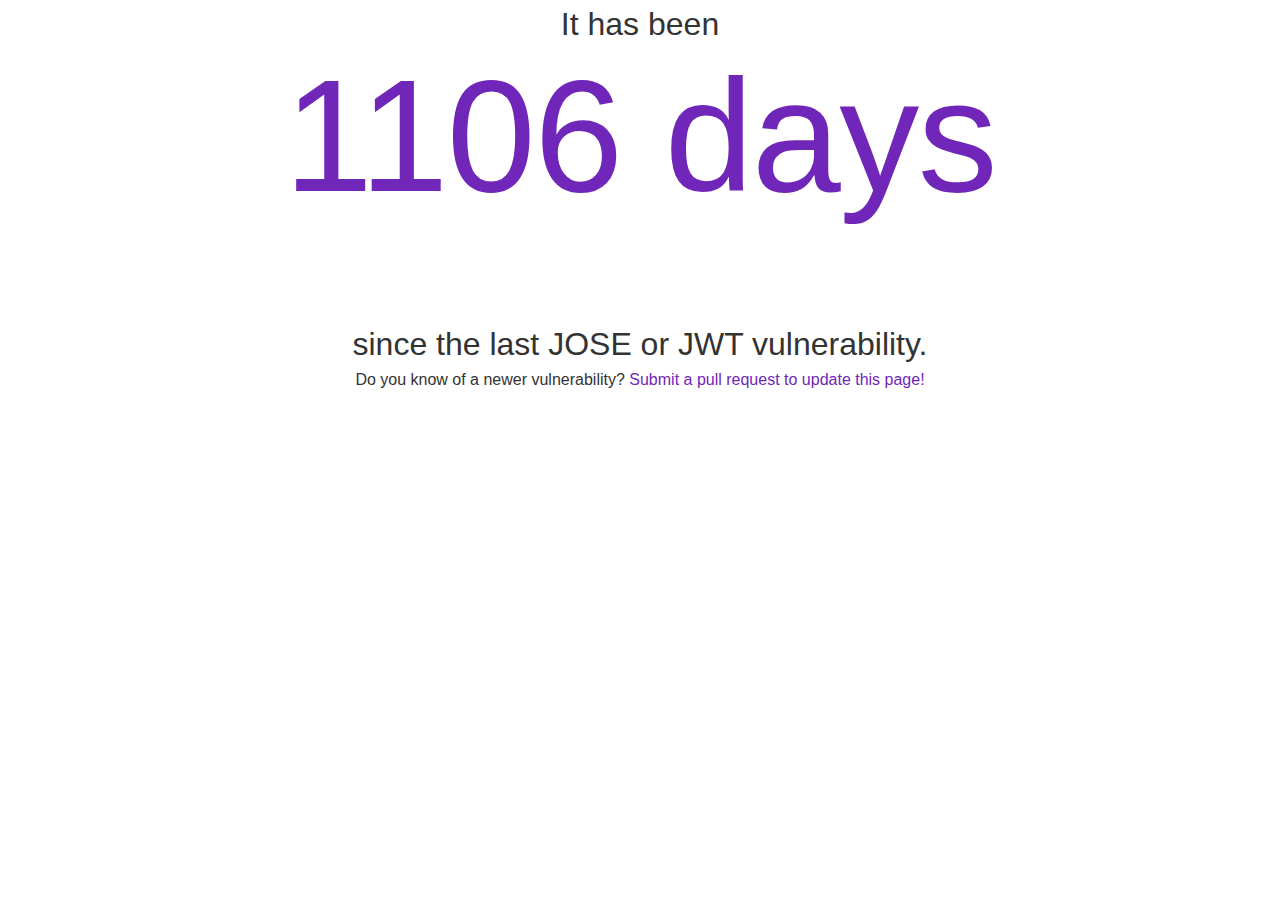
==== commit ffd78c87: "publish: fix date" ====
--- a/index.html
+++ b/index.html
@@ -1,7 +1,7 @@
-<!DOCTYPE html><html lang="en"><head><meta charSet="utf-8"/><meta http-equiv="x-ua-compatible" content="ie=edge"/><meta name="viewport" content="width=device-width, initial-scale=1, shrink-to-fit=no"/><meta name="generator" content="Gatsby 5.0.0"/><meta name="description" content="JOSE and JWT Vulnerability Tracker" data-gatsby-head="true"/><meta property="og:title" content="JWTF" data-gatsby-head="true"/><meta property="og:description" content="JOSE and JWT Vulnerability Tracker" data-gatsby-head="true"/><meta property="og:type" content="website" data-gatsby-head="true"/><meta name="twitter:card" content="summary" data-gatsby-head="true"/><meta name="twitter:creator" content="@bspk" data-gatsby-head="true"/><meta name="twitter:title" content="JWTF" data-gatsby-head="true"/><meta name="twitter:description" content="JOSE and JWT Vulnerability Tracker" data-gatsby-head="true"/><style data-href="/styles.3d28201ef94256a9821e.css" data-identity="gatsby-global-css">:root{--border-radius:4px;--color-text:#333;--color-primary:#7026b9;--color-code-bg:#fff4db;--color-code:#8a6534;--font-sans:-apple-system,BlinkMacSystemFont,"Segoe UI",Helvetica,Arial,sans-serif,"Apple Color Emoji","Segoe UI Emoji";--font-mono:SFMono-Regular,Menlo,Monaco,Consolas,"Liberation Mono","Courier New",monospace;--font-lg:18px;--font-md:16px;--font-sm:14px;--font-sx:12px;--line-height-loose:1.75;--line-height-normal:1.5;--line-height-dense:1.1;--space-1:4px;--space-2:8px;--space-3:16px;--space-4:24px;--space-5:32px;--space-6:64px;--size-content:54rem;--size-gutter:var(--space-5);--size-gap:var(--space-6)}html{-webkit-text-size-adjust:100%;box-sizing:border-box;font:sans-serif;font-size:2em;line-height:var(--line-height-normal);overflow-y:scroll}body{-moz-osx-font-smoothing:grayscale;-webkit-font-smoothing:antialiased;word-wrap:break-word;color:var(--color-text);font-family:sans-serif;font-family:var(--font-sans);font-weight:400;margin:0}a{background-color:transparent;color:var(--color-primary);font-weight:500;text-decoration:none;text-decoration-thickness:1.5px;text-underline-offset:2px}a:active,a:hover{outline-width:0;text-decoration:underline}abbr[title]{border-bottom:1px dotted rgba(0,0,0,.5);cursor:help;text-decoration:none}b,strong{font-weight:inherit;font-weight:bolder}dfn{font-style:italic}h1{font-size:5em;letter-spacing:-.01em;line-height:var(--line-height-dense);margin:0 0 3rem;padding:0}h1>b{color:var(--color-primary)}img{border-style:none;max-width:100%}code,kbd,pre,samp{font-family:var(--font-mono);font-size:1em;line-height:inherit}hr{background:rgba(0,0,0,.2);border:none;box-sizing:content-box;height:1px;margin-bottom:calc(var(--space-4) - 1px);margin-left:0;margin-right:0;margin-top:0;overflow:visible;padding:0}*,:after,:before{box-sizing:inherit}dd,dl,fieldset,figure,hgroup,img,ol,p,ul{margin:0;margin-bottom:var(--space-4);padding:0}ol,ul{list-style-image:none;list-style-position:outside;margin-left:var(--space-4)}pre{word-wrap:normal;background:rgba(0,0,0,.04);border-radius:var(--border-radius);font-size:.875rem;line-height:var(--line-height-normal);margin-bottom:var(--space-4);margin-left:0;margin-right:0;margin-top:0;overflow:auto;padding:var(--space-4)}b,dt,strong,th{font-weight:700}li{margin-bottom:calc(var(--space-4)/2)}ol li,ul li{padding-left:0}li>ol,li>ul{margin-bottom:calc(var(--space-4)/2);margin-left:var(--space-4);margin-top:calc(var(--space-4)/2)}blockquote :last-child,li :last-child,p :last-child{margin-bottom:0}li>p{margin-bottom:calc(var(--space-4)/2)}p{max-width:680px}code,kbd,samp{font-size:.875rem}abbr,acronym{border-bottom:1px dotted rgba(0,0,0,.5);cursor:help}code,tt{background-color:var(--color-code-bg);border-radius:var(--border-radius);color:var(--color-code);font-family:var(--font-mono);padding-bottom:.25em;padding-top:.25em;word-break:normal}pre code{background:none}code:after,code:before,tt:after,tt:before{content:"\00a0";letter-spacing:-.2em}pre code:after,pre code:before,pre tt:after,pre tt:before{content:none}main{text-align:center;width:100%}footer{font-size:.5em}.index-module--list--fb407{--w:280px;--n:2;display:grid;gap:var(--size-gap);grid-template-columns:repeat(auto-fit,minmax(max(var(--w),100%/(var(--n) + 1) + .1%),1fr));margin:0;margin-bottom:var(--size-gap);margin-top:var(--size-gap)}.index-module--listItem--06e6d{margin:0}.index-module--listItem--06e6d::marker{color:#e95800}.index-module--listItem--06e6d:nth-child(2)::marker{color:#159bf3}.index-module--listItem--06e6d:nth-child(3)::marker{color:#8eb814}.index-module--listItem--06e6d:nth-child(4)::marker{color:#639}.index-module--listItemLink--02c9e{color:var(--color-primary);font-weight:700}.index-module--listItemDescription--f3875{color:var(--color-text);margin-bottom:0;margin-top:var(--space-1)}.index-module--textCenter--4ece3{text-align:center}.index-module--intro--0b876{line-height:var(--line-height-loose);max-width:none}</style><title data-gatsby-head="true">JWTF | JWTF</title><style>.gatsby-image-wrapper{position:relative;overflow:hidden}.gatsby-image-wrapper picture.object-fit-polyfill{position:static!important}.gatsby-image-wrapper img{bottom:0;height:100%;left:0;margin:0;max-width:none;padding:0;position:absolute;right:0;top:0;width:100%;object-fit:cover}.gatsby-image-wrapper [data-main-image]{opacity:0;transform:translateZ(0);transition:opacity .25s linear;will-change:opacity}.gatsby-image-wrapper-constrained{display:inline-block;vertical-align:top}</style><noscript><style>.gatsby-image-wrapper noscript [data-main-image]{opacity:1!important}.gatsby-image-wrapper [data-placeholder-image]{opacity:0!important}</style></noscript><script type="module">const e="undefined"!=typeof HTMLImageElement&&"loading"in HTMLImageElement.prototype;e&&document.body.addEventListener("load",(function(e){const t=e.target;if(void 0===t.dataset.mainImage)return;if(void 0===t.dataset.gatsbyImageSsr)return;let a=null,n=t;for(;null===a&&n;)void 0!==n.parentNode.dataset.gatsbyImageWrapper&&(a=n.parentNode),n=n.parentNode;const o=a.querySelector("[data-placeholder-image]"),r=new Image;r.src=t.currentSrc,r.decode().catch((()=>{})).then((()=>{t.style.opacity=1,o&&(o.style.opacity=0,o.style.transition="opacity 500ms linear")}))}),!0);</script><link rel="icon" href="/favicon-32x32.png?v=798b568ce4899fe67f5f72cda1d46d9b" type="image/png"/><link rel="manifest" href="/manifest.webmanifest" crossorigin="anonymous"/><link rel="apple-touch-icon" sizes="48x48" href="/icons/icon-48x48.png?v=798b568ce4899fe67f5f72cda1d46d9b"/><link rel="apple-touch-icon" sizes="72x72" href="/icons/icon-72x72.png?v=798b568ce4899fe67f5f72cda1d46d9b"/><link rel="apple-touch-icon" sizes="96x96" href="/icons/icon-96x96.png?v=798b568ce4899fe67f5f72cda1d46d9b"/><link rel="apple-touch-icon" sizes="144x144" href="/icons/icon-144x144.png?v=798b568ce4899fe67f5f72cda1d46d9b"/><link rel="apple-touch-icon" sizes="192x192" href="/icons/icon-192x192.png?v=798b568ce4899fe67f5f72cda1d46d9b"/><link rel="apple-touch-icon" sizes="256x256" href="/icons/icon-256x256.png?v=798b568ce4899fe67f5f72cda1d46d9b"/><link rel="apple-touch-icon" sizes="384x384" href="/icons/icon-384x384.png?v=798b568ce4899fe67f5f72cda1d46d9b"/><link rel="apple-touch-icon" sizes="512x512" href="/icons/icon-512x512.png?v=798b568ce4899fe67f5f72cda1d46d9b"/></head><body><div id="___gatsby"><div style="outline:none" tabindex="-1" id="gatsby-focus-wrapper"><div><main><div>It has been<h1><a href="https://www.microsoft.com/en-us/security/blog/2023/07/14/analysis-of-storm-0558-techniques-for-unauthorized-email-access/">404<!-- --> days</a></h1>since the last JOSE or JWT vulnerability.</div><footer>Do you know of a newer vulnerability? <a href="https://github.com/bspk/jwtf">Submit a pull request to update this page!</a></footer></main></div></div><div id="gatsby-announcer" style="position:absolute;top:0;width:1px;height:1px;padding:0;overflow:hidden;clip:rect(0, 0, 0, 0);white-space:nowrap;border:0" aria-live="assertive" aria-atomic="true"></div></div><script id="gatsby-script-loader">/*<![CDATA[*/window.pagePath="/";/*]]>*/</script><!-- slice-start id="_gatsby-scripts-1" -->
+<!DOCTYPE html><html lang="en"><head><meta charSet="utf-8"/><meta http-equiv="x-ua-compatible" content="ie=edge"/><meta name="viewport" content="width=device-width, initial-scale=1, shrink-to-fit=no"/><meta name="generator" content="Gatsby 5.0.0"/><meta name="description" content="JOSE and JWT Vulnerability Tracker" data-gatsby-head="true"/><meta property="og:title" content="JWTF" data-gatsby-head="true"/><meta property="og:description" content="JOSE and JWT Vulnerability Tracker" data-gatsby-head="true"/><meta property="og:type" content="website" data-gatsby-head="true"/><meta name="twitter:card" content="summary" data-gatsby-head="true"/><meta name="twitter:creator" content="@bspk" data-gatsby-head="true"/><meta name="twitter:title" content="JWTF" data-gatsby-head="true"/><meta name="twitter:description" content="JOSE and JWT Vulnerability Tracker" data-gatsby-head="true"/><style data-href="/styles.3d28201ef94256a9821e.css" data-identity="gatsby-global-css">:root{--border-radius:4px;--color-text:#333;--color-primary:#7026b9;--color-code-bg:#fff4db;--color-code:#8a6534;--font-sans:-apple-system,BlinkMacSystemFont,"Segoe UI",Helvetica,Arial,sans-serif,"Apple Color Emoji","Segoe UI Emoji";--font-mono:SFMono-Regular,Menlo,Monaco,Consolas,"Liberation Mono","Courier New",monospace;--font-lg:18px;--font-md:16px;--font-sm:14px;--font-sx:12px;--line-height-loose:1.75;--line-height-normal:1.5;--line-height-dense:1.1;--space-1:4px;--space-2:8px;--space-3:16px;--space-4:24px;--space-5:32px;--space-6:64px;--size-content:54rem;--size-gutter:var(--space-5);--size-gap:var(--space-6)}html{-webkit-text-size-adjust:100%;box-sizing:border-box;font:sans-serif;font-size:2em;line-height:var(--line-height-normal);overflow-y:scroll}body{-moz-osx-font-smoothing:grayscale;-webkit-font-smoothing:antialiased;word-wrap:break-word;color:var(--color-text);font-family:sans-serif;font-family:var(--font-sans);font-weight:400;margin:0}a{background-color:transparent;color:var(--color-primary);font-weight:500;text-decoration:none;text-decoration-thickness:1.5px;text-underline-offset:2px}a:active,a:hover{outline-width:0;text-decoration:underline}abbr[title]{border-bottom:1px dotted rgba(0,0,0,.5);cursor:help;text-decoration:none}b,strong{font-weight:inherit;font-weight:bolder}dfn{font-style:italic}h1{font-size:5em;letter-spacing:-.01em;line-height:var(--line-height-dense);margin:0 0 3rem;padding:0}h1>b{color:var(--color-primary)}img{border-style:none;max-width:100%}code,kbd,pre,samp{font-family:var(--font-mono);font-size:1em;line-height:inherit}hr{background:rgba(0,0,0,.2);border:none;box-sizing:content-box;height:1px;margin-bottom:calc(var(--space-4) - 1px);margin-left:0;margin-right:0;margin-top:0;overflow:visible;padding:0}*,:after,:before{box-sizing:inherit}dd,dl,fieldset,figure,hgroup,img,ol,p,ul{margin:0;margin-bottom:var(--space-4);padding:0}ol,ul{list-style-image:none;list-style-position:outside;margin-left:var(--space-4)}pre{word-wrap:normal;background:rgba(0,0,0,.04);border-radius:var(--border-radius);font-size:.875rem;line-height:var(--line-height-normal);margin-bottom:var(--space-4);margin-left:0;margin-right:0;margin-top:0;overflow:auto;padding:var(--space-4)}b,dt,strong,th{font-weight:700}li{margin-bottom:calc(var(--space-4)/2)}ol li,ul li{padding-left:0}li>ol,li>ul{margin-bottom:calc(var(--space-4)/2);margin-left:var(--space-4);margin-top:calc(var(--space-4)/2)}blockquote :last-child,li :last-child,p :last-child{margin-bottom:0}li>p{margin-bottom:calc(var(--space-4)/2)}p{max-width:680px}code,kbd,samp{font-size:.875rem}abbr,acronym{border-bottom:1px dotted rgba(0,0,0,.5);cursor:help}code,tt{background-color:var(--color-code-bg);border-radius:var(--border-radius);color:var(--color-code);font-family:var(--font-mono);padding-bottom:.25em;padding-top:.25em;word-break:normal}pre code{background:none}code:after,code:before,tt:after,tt:before{content:"\00a0";letter-spacing:-.2em}pre code:after,pre code:before,pre tt:after,pre tt:before{content:none}main{text-align:center;width:100%}footer{font-size:.5em}.index-module--list--fb407{--w:280px;--n:2;display:grid;gap:var(--size-gap);grid-template-columns:repeat(auto-fit,minmax(max(var(--w),100%/(var(--n) + 1) + .1%),1fr));margin:0;margin-bottom:var(--size-gap);margin-top:var(--size-gap)}.index-module--listItem--06e6d{margin:0}.index-module--listItem--06e6d::marker{color:#e95800}.index-module--listItem--06e6d:nth-child(2)::marker{color:#159bf3}.index-module--listItem--06e6d:nth-child(3)::marker{color:#8eb814}.index-module--listItem--06e6d:nth-child(4)::marker{color:#639}.index-module--listItemLink--02c9e{color:var(--color-primary);font-weight:700}.index-module--listItemDescription--f3875{color:var(--color-text);margin-bottom:0;margin-top:var(--space-1)}.index-module--textCenter--4ece3{text-align:center}.index-module--intro--0b876{line-height:var(--line-height-loose);max-width:none}</style><title data-gatsby-head="true">JWTF | JWTF</title><style>.gatsby-image-wrapper{position:relative;overflow:hidden}.gatsby-image-wrapper picture.object-fit-polyfill{position:static!important}.gatsby-image-wrapper img{bottom:0;height:100%;left:0;margin:0;max-width:none;padding:0;position:absolute;right:0;top:0;width:100%;object-fit:cover}.gatsby-image-wrapper [data-main-image]{opacity:0;transform:translateZ(0);transition:opacity .25s linear;will-change:opacity}.gatsby-image-wrapper-constrained{display:inline-block;vertical-align:top}</style><noscript><style>.gatsby-image-wrapper noscript [data-main-image]{opacity:1!important}.gatsby-image-wrapper [data-placeholder-image]{opacity:0!important}</style></noscript><script type="module">const e="undefined"!=typeof HTMLImageElement&&"loading"in HTMLImageElement.prototype;e&&document.body.addEventListener("load",(function(e){const t=e.target;if(void 0===t.dataset.mainImage)return;if(void 0===t.dataset.gatsbyImageSsr)return;let a=null,n=t;for(;null===a&&n;)void 0!==n.parentNode.dataset.gatsbyImageWrapper&&(a=n.parentNode),n=n.parentNode;const o=a.querySelector("[data-placeholder-image]"),r=new Image;r.src=t.currentSrc,r.decode().catch((()=>{})).then((()=>{t.style.opacity=1,o&&(o.style.opacity=0,o.style.transition="opacity 500ms linear")}))}),!0);</script><link rel="icon" href="/favicon-32x32.png?v=798b568ce4899fe67f5f72cda1d46d9b" type="image/png"/><link rel="manifest" href="/manifest.webmanifest" crossorigin="anonymous"/><link rel="apple-touch-icon" sizes="48x48" href="/icons/icon-48x48.png?v=798b568ce4899fe67f5f72cda1d46d9b"/><link rel="apple-touch-icon" sizes="72x72" href="/icons/icon-72x72.png?v=798b568ce4899fe67f5f72cda1d46d9b"/><link rel="apple-touch-icon" sizes="96x96" href="/icons/icon-96x96.png?v=798b568ce4899fe67f5f72cda1d46d9b"/><link rel="apple-touch-icon" sizes="144x144" href="/icons/icon-144x144.png?v=798b568ce4899fe67f5f72cda1d46d9b"/><link rel="apple-touch-icon" sizes="192x192" href="/icons/icon-192x192.png?v=798b568ce4899fe67f5f72cda1d46d9b"/><link rel="apple-touch-icon" sizes="256x256" href="/icons/icon-256x256.png?v=798b568ce4899fe67f5f72cda1d46d9b"/><link rel="apple-touch-icon" sizes="384x384" href="/icons/icon-384x384.png?v=798b568ce4899fe67f5f72cda1d46d9b"/><link rel="apple-touch-icon" sizes="512x512" href="/icons/icon-512x512.png?v=798b568ce4899fe67f5f72cda1d46d9b"/></head><body><div id="___gatsby"><div style="outline:none" tabindex="-1" id="gatsby-focus-wrapper"><div><main><div>It has been<h1><a href="https://www.microsoft.com/en-us/security/blog/2023/07/14/analysis-of-storm-0558-techniques-for-unauthorized-email-access/">39<!-- --> days</a></h1>since the last JOSE or JWT vulnerability.</div><footer>Do you know of a newer vulnerability? <a href="https://github.com/bspk/jwtf">Submit a pull request to update this page!</a></footer></main></div></div><div id="gatsby-announcer" style="position:absolute;top:0;width:1px;height:1px;padding:0;overflow:hidden;clip:rect(0, 0, 0, 0);white-space:nowrap;border:0" aria-live="assertive" aria-atomic="true"></div></div><script id="gatsby-script-loader">/*<![CDATA[*/window.pagePath="/";/*]]>*/</script><!-- slice-start id="_gatsby-scripts-1" -->
           <script
             id="gatsby-chunk-mapping"
           >
-            window.___chunkMapping="{\"app\":[\"/app-81957d3860fcf29fb12d.js\"],\"component---src-pages-404-js\":[\"/component---src-pages-404-js-d7439f9150f214bca25e.js\"],\"component---src-pages-index-js\":[\"/component---src-pages-index-js-016cb0e55dc9b4c6b21a.js\"],\"component---src-templates-using-dsg-js\":[\"/component---src-templates-using-dsg-js-66c285867a51c20766f3.js\"]}";
+            window.___chunkMapping="{\"app\":[\"/app-81957d3860fcf29fb12d.js\"],\"component---src-pages-404-js\":[\"/component---src-pages-404-js-d7439f9150f214bca25e.js\"],\"component---src-pages-index-js\":[\"/component---src-pages-index-js-9b830f541ed56f626bea.js\"],\"component---src-templates-using-dsg-js\":[\"/component---src-templates-using-dsg-js-66c285867a51c20766f3.js\"]}";
           </script>
-        <script>window.___webpackCompilationHash="f99354df3eec3d7b2110";</script><script src="/webpack-runtime-eb8ced4c52a7ef3b8a4d.js" async></script><script src="/framework-a4e155cd0476dc1ca208.js" async></script><script src="/app-81957d3860fcf29fb12d.js" async></script><!-- slice-end id="_gatsby-scripts-1" --></body></html>+        <script>window.___webpackCompilationHash="ef5fc6bb8214db33d3fb";</script><script src="/webpack-runtime-5f5a0a75f1a767df788c.js" async></script><script src="/framework-a4e155cd0476dc1ca208.js" async></script><script src="/app-81957d3860fcf29fb12d.js" async></script><!-- slice-end id="_gatsby-scripts-1" --></body></html>